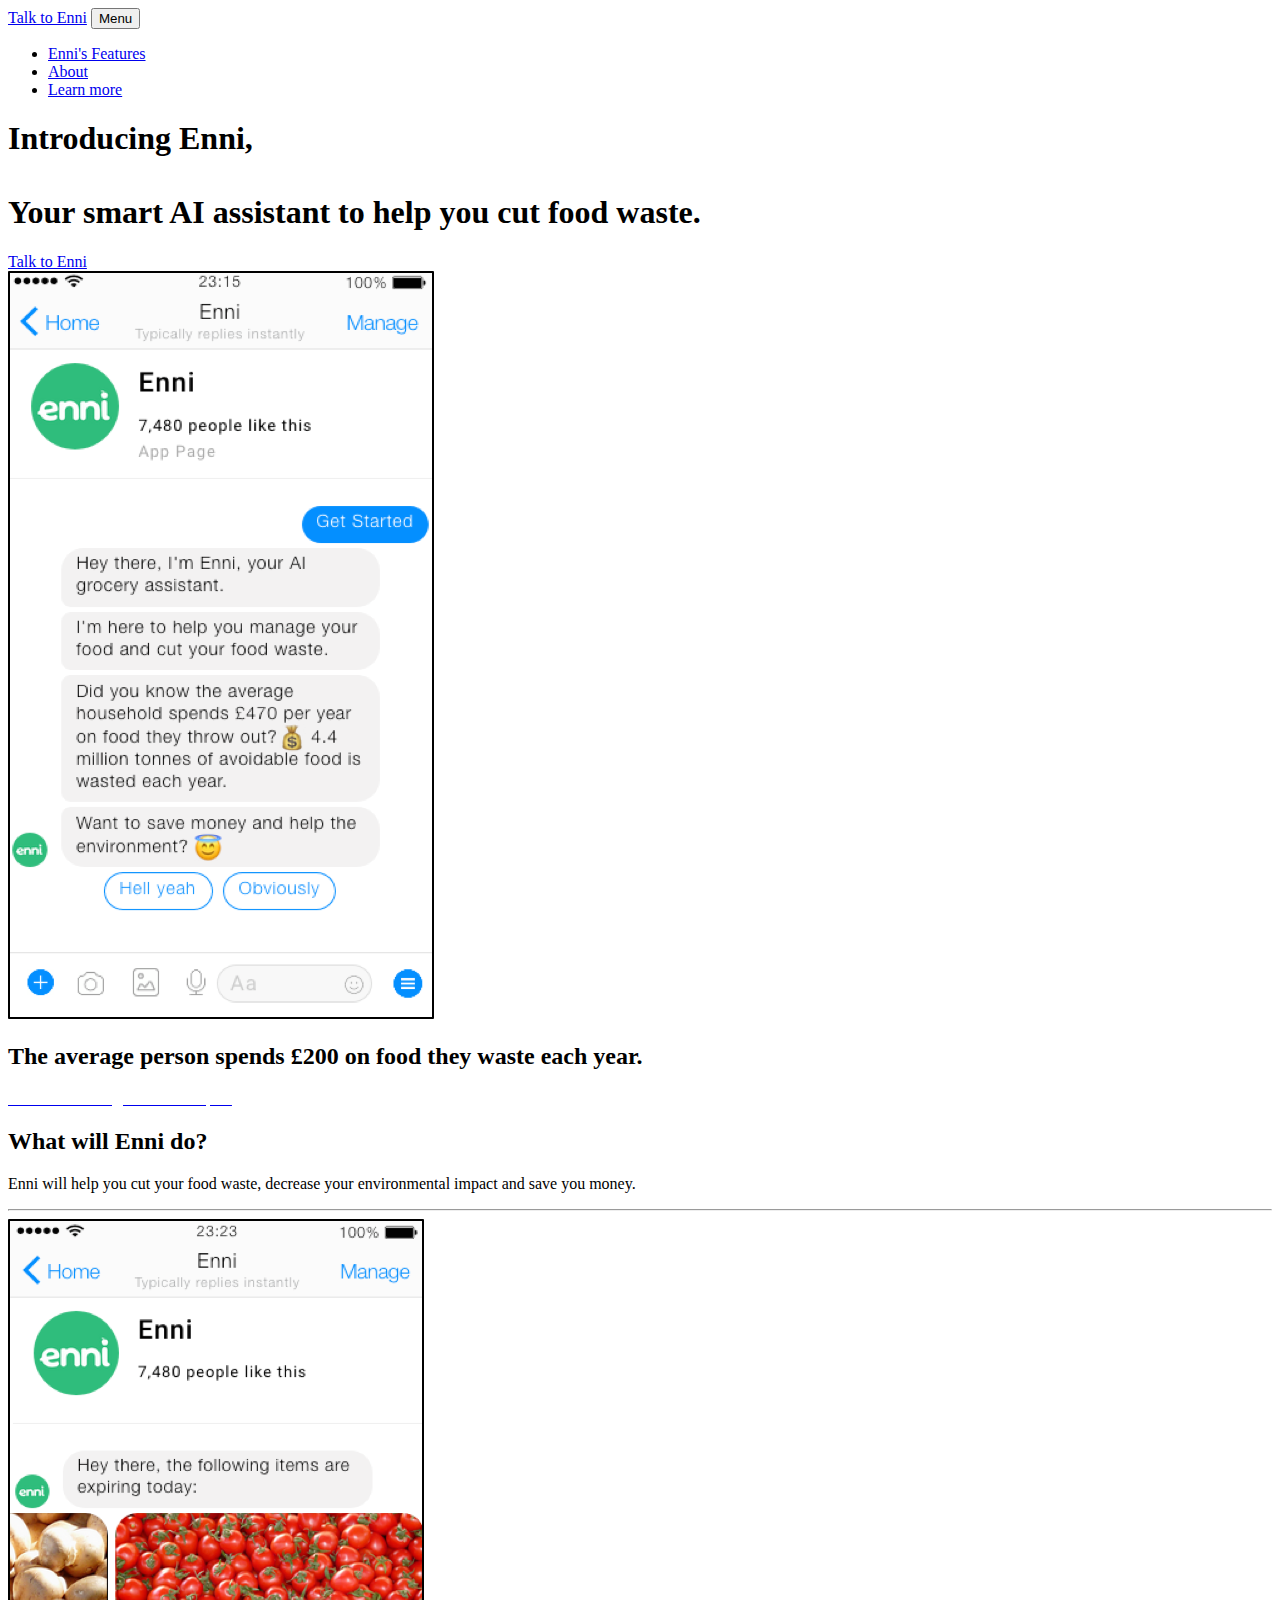
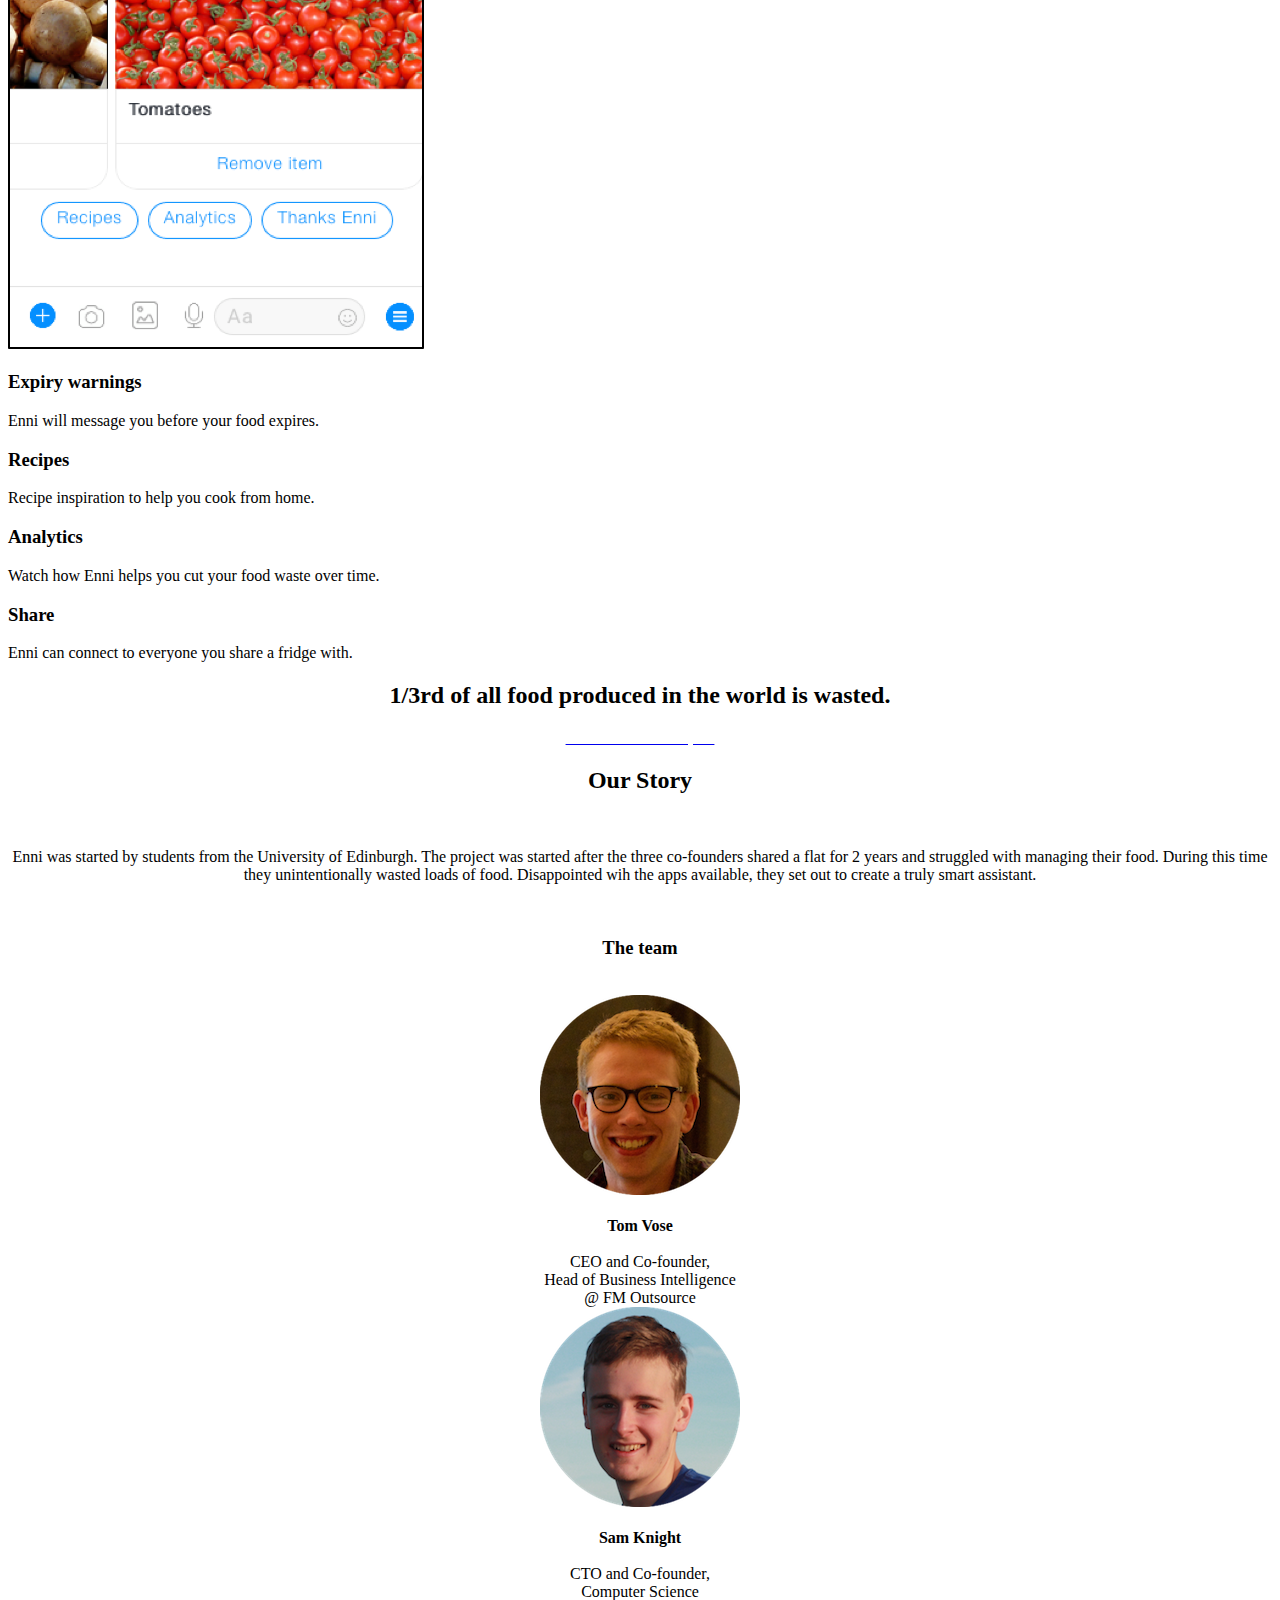
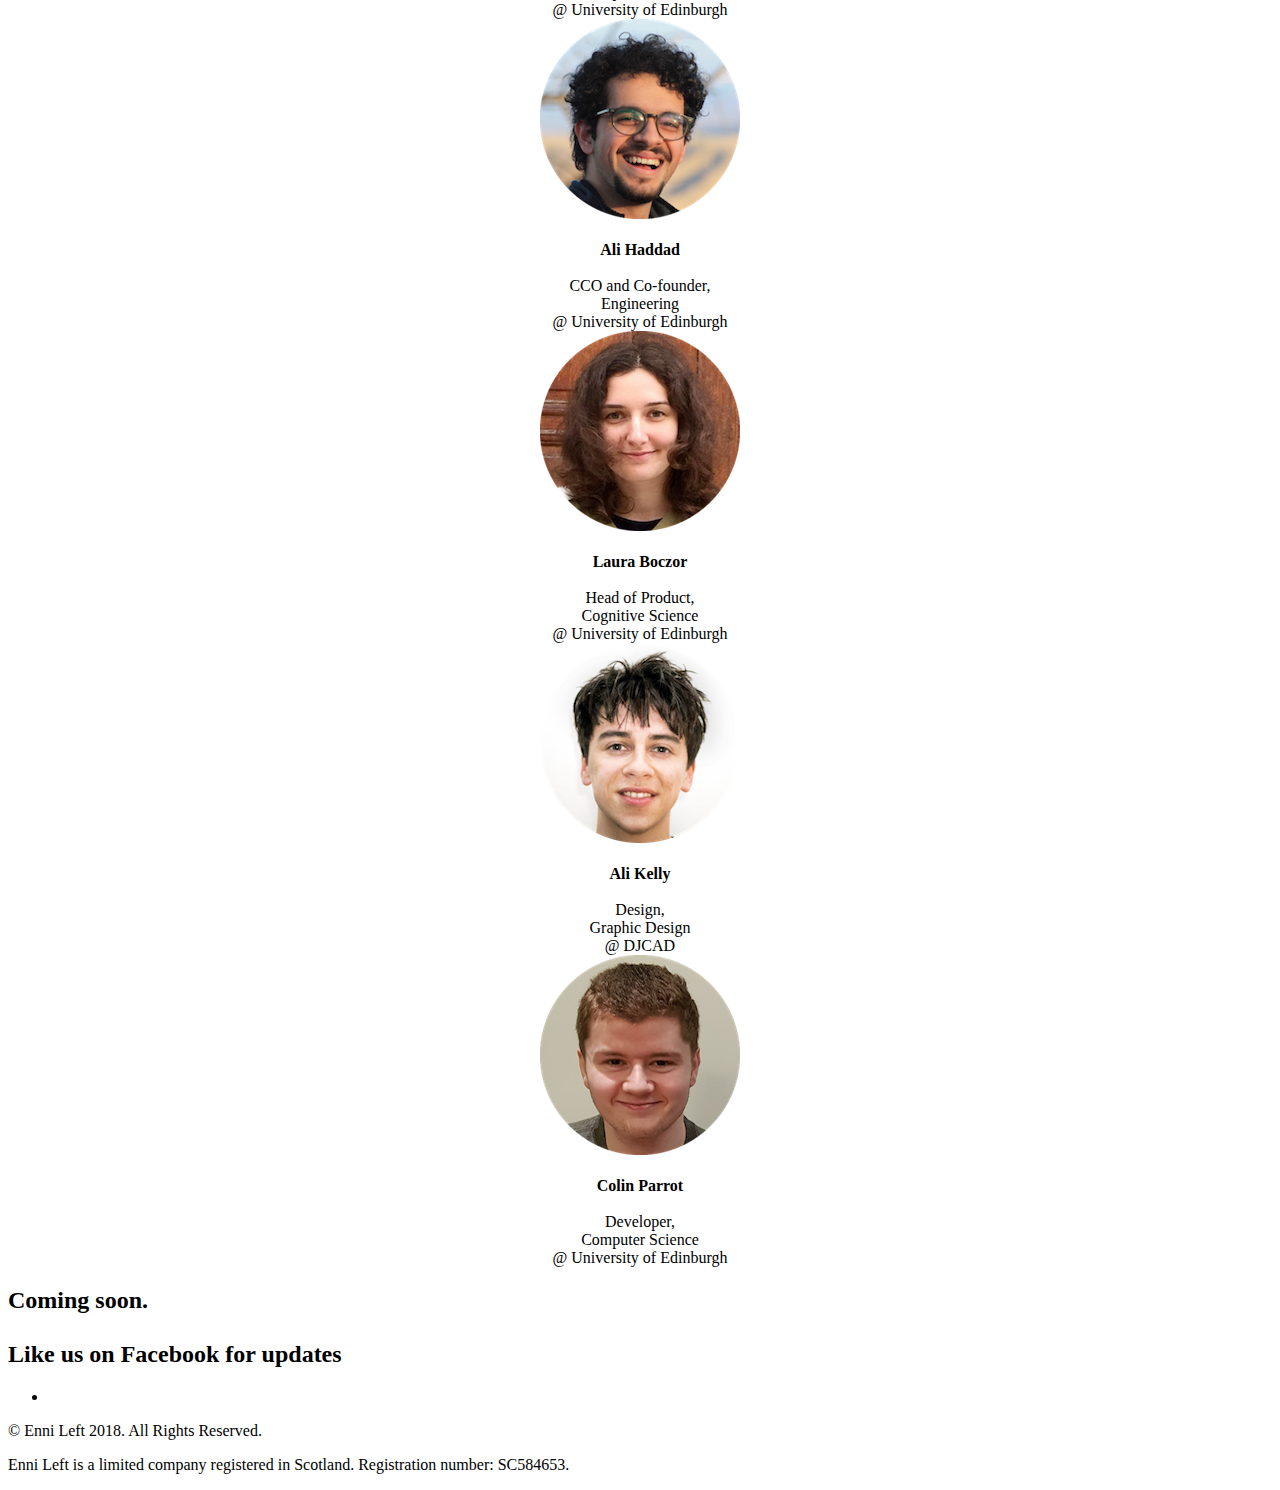
==== index.html @ ddab7c5a "Update index.html" ====
<!DOCTYPE html>
<html lang="en">

  <head>

    <meta charset="utf-8">
    <meta name="viewport" content="width=device-width, initial-scale=1, shrink-to-fit=no">
    <meta name="description" content="">
    <meta name="author" content="">

    <title>Meet Enni</title>

    <!-- Bootstrap core CSS -->
    <link href="bootstrap.min.css" rel="stylesheet">

    <!-- Custom fonts for this template -->
    <link rel="stylesheet" href="font-awesome.min.css">
    <link rel="stylesheet" href="simple-line-icons.css">
    <link href="https://fonts.googleapis.com/css?family=Lato" rel="stylesheet">
    <link href="https://fonts.googleapis.com/css?family=Catamaran:100,200,300,400,500,600,700,800,900" rel="stylesheet">
    <link href="https://fonts.googleapis.com/css?family=Muli" rel="stylesheet">

    <!-- Plugin CSS -->
    <link rel="stylesheet" href="device-mockups.min.css">

    <!-- Custom styles for this template -->
    <link type="text/css" rel="stylesheet" href="styles.css">
  </head>

  <body id="page-top">

    <!-- Navigation -->
    <nav class="navbar navbar-expand-lg navbar-light fixed-top" id="mainNav">
      <div class="container">
        <a class="navbar-brand js-scroll-trigger" href="https://m.me/ennileft" target="_blank">Talk to Enni</a>
        <button class="navbar-toggler navbar-toggler-right" type="button" data-toggle="collapse" data-target="#navbarResponsive" aria-controls="navbarResponsive" aria-expanded="false" aria-label="Toggle navigation">
          Menu
          <i class="fa fa-bars"></i>
        </button>
        <div class="collapse navbar-collapse" id="navbarResponsive">
          <ul class="navbar-nav ml-auto">
                        <li class="nav-item">
              <a class="nav-link js-scroll-trigger" href="#features">Enni's Features</a>
            </li>
            <li class="nav-item">
              <a class="nav-link js-scroll-trigger" href="#about">About</a>
            </li>
              <li class="nav-item">
              <a class="nav-link js-scroll-trigger" href="#contact">Learn more</a>
            </li>
          </ul>
        </div>
      </div>
    </nav>

    <header class="masthead">
      <div class="container h-100">
        <div class="row h-100">
          <div class="col-lg-7 my-auto">
            <div class="header-content mx-auto">
              <h1 class="mb-5">Introducing Enni, <br><br> Your smart AI assistant to help you cut food waste.</h1>
              <a href="https://m.me/ennileft" target="_blank" class="btn btn-outline btn-xl js-scroll-trigger">Talk to Enni</a>
            </div>
          </div>
          <div class="col-lg-5 my-auto">
            <div class="device-container">
              <div class="device-mockup iphone6_plus portrait white">
                <div class="device">
                  <div class="screen">
                    <!-- Demo image for screen mockup, you can put an image here, some HTML, an animation, video, or anything else! -->
                    <img src="demo-screen-1.jpg" class="img-fluid" alt="">
                  </div>
                  <div class="button">
                    <!-- You can hook the "home button" to some JavaScript events or just remove it -->
                  </div>
                </div>
              </div>
            </div>
          </div>
        </div>
      </div>
    </header>

    <section class="download bg-primary text-center" id="download">
      <div class="container">
        <div class="row">
          <div class="col-md-8 mx-auto">
              <h2 class="section-heading">The average person spends £200 on food they waste each year.</h2>
                  
              <a href="https://publications.parliament.uk/pa/cm201617/cmselect/cmenvfru/429/429.pdf" target="_blank"><font color="white">Read more: UK government report</font></a>
            

            <div class="badges">
                  </div>
          </div>
        </div>
      </div>
    </section>

    <section class="features" id="features">
      <div class="container">
        <div class="section-heading text-center">
          <h2>What will Enni do?</h2>
          <p class="text-muted">Enni will help you cut your food waste, decrease your environmental impact and save you money.</p>
          <hr>
        </div>
        <div class="row">
          <div class="col-lg-4 my-auto">
            <div class="device-container">
              <div class="device-mockup iphone6_plus portrait white">
                <div class="device">
                  <div class="screen">
                    <!-- Demo image for screen mockup, you can put an image here, some HTML, an animation, video, or anything else! -->
                    <img src="Features.jpg" class="img-fluid" alt="">
                  </div>
                  <div class="button">
                    <!-- You can hook the "home button" to some JavaScript events or just remove it -->
                  </div>
                </div>
              </div>
            </div>
          </div>
          <div class="col-lg-8 my-auto">
            <div class="container-fluid">
              <div class="row">
                <div class="col-lg-6">
                  <div class="feature-item">
                    <i class="icon-clock text-primary"></i>
                    <h3>Expiry warnings</h3>
                    <p class="text-muted">Enni will message you before your food expires.</p>
                  </div>
                </div>
                <div class="col-lg-6">
                  <div class="feature-item">
                    <i class="icon-book-open text-primary"></i>
                    <h3>Recipes</h3>
                    <p class="text-muted">Recipe inspiration to help you cook from home.</p>
                  </div>
                </div>
              </div>
              <div class="row">
                <div class="col-lg-6">
                  <div class="feature-item">
                    <i class="icon-graph text-primary"></i>
                    <h3>Analytics</h3>
                    <p class="text-muted">Watch how Enni helps you cut your food waste over time.</p>
                  </div>
                </div>
                <div class="col-lg-6">
                  <div class="feature-item">
                    <i class="icon-share text-primary"></i>
                    <h3>Share</h3>
                    <p class="text-muted">Enni can connect to everyone you share a fridge with.</p>
                  </div>
                </div>
              </div>
            </div>
          </div>
        </div>
      </div>
    </section>

    <section class="cta">
      <div class="cta-content">
          
        <div class="container">
            <center>
            <h2>1/3rd of all food produced in the world is wasted.</h2>
            <a href="http://www.fao.org/save-food/resources/keyfindings/en/" target="_blank"><font color="white">Read more: UN Report</font></a>
            </center>
                </div>
          
      </div>
      <div class="overlay"></div>
    </section>
      

<section class="about us" id="about">
    <div class="container">
        <center>
        <h2>Our Story</h2> 
        <br>
        <p>Enni was started by students from the University of Edinburgh. The project was started after the three co-founders shared a flat for 2 years and struggled with managing their food. During this time they unintentionally wasted loads of food. Disappointed wih the apps available, they set out to create a truly smart assistant.</p>
        <br>
        
        <h3>The team</h3>
        <br>
        </center>
        
<div class="Team">
    <div class="Founders">
            <div class="Tom">
                <center>
                    <img src="Tom.jpg" class="img-fluid" alt="Tom Vose">
                    <br><br><strong>Tom Vose</strong><br>
                    <br>CEO and Co-founder,
                    <br>Head of Business Intelligence <br>@ FM Outsource
                </center>
            </div>
           
            <div class="Sam">
                <center>
            <img src="Sam.jpg" class="img-fluid" alt="Sam Knight">
                    <br><br><strong>Sam Knight</strong><br>
                    <br>CTO and Co-founder,
                    <br>Computer Science <br>@ University of Edinburgh
                </center>
            </div>
        
            <div class="Ali">
                <center>
                <img src="Ali.jpg" class="img-fluid" alt="Ali Haddad">
                  <br><br><strong>Ali Haddad</strong><br>
                    <br>CCO and Co-founder,
                    <br>Engineering<br>@ University of Edinburgh
                </center>
            </div>
        </div>
          
            <div class="Devs">
            <div class="Laura">
                <center>
            <img src="Carla.jpg" class="img-fluid" alt="Laura Boczor">
                  <br><br><strong>Laura Boczor</strong><br>
                    <br>Head of Product,
                    <br>Cognitive Science <br>@ University of Edinburgh
                </center>
            </div>
           
        <div class="AliK">
                <center>
            <img src="AliL.jpg" class="img-fluid" alt="Ali Kelly">
         <br><br><strong>Ali Kelly</strong><br>
                    <br>Design,
                    <br>Graphic Design<br>@ DJCAD
                </center>
        </div>
        
        <div class="Colin">
                <center>
            <img src="Colin.jpg" class="img-fluid" alt="Colin Parrot">
                  <br><br><strong>Colin Parrot</strong><br>
                    <br>Developer,
                    <br>Computer Science <br>@ University of Edinburgh
                </center>
        </div>  
      </div>
  </div>
    </div>
      </section>
            
         
      

    <section class="contact bg-primary" id="contact">
      <div class="container">
        <h2>Coming soon. <br><br>Like us on Facebook for updates<br></h2>
        <ul class="list-inline list-social">
          <li class="list-inline-item social-facebook">
            <a href="https://www.facebook.com/EnniLeft/" target="_blank">
              <i class="fa fa-facebook"></i>
            </a>
          </li>
        </ul>
      </div>
    </section>

    <footer>
      <div class="container">
        <p>&copy; Enni Left 2018. All Rights Reserved.</p>
          <p>Enni Left is a limited company registered in Scotland. Registration number: SC584653.</p>
          </li>
        </ul>
      </div>
    </footer>

    <!-- Bootstrap core JavaScript -->
    <script src="jquery.min.js"></script>
    <script src="bootstrap.bundle.min.js"></script>

    <!-- Plugin JavaScript -->
    <script src="jquery.easing.min.js"></script>

    <!-- Custom scripts for this template -->
    <script src="new-age.min.js"></script>

  </body>

</html>
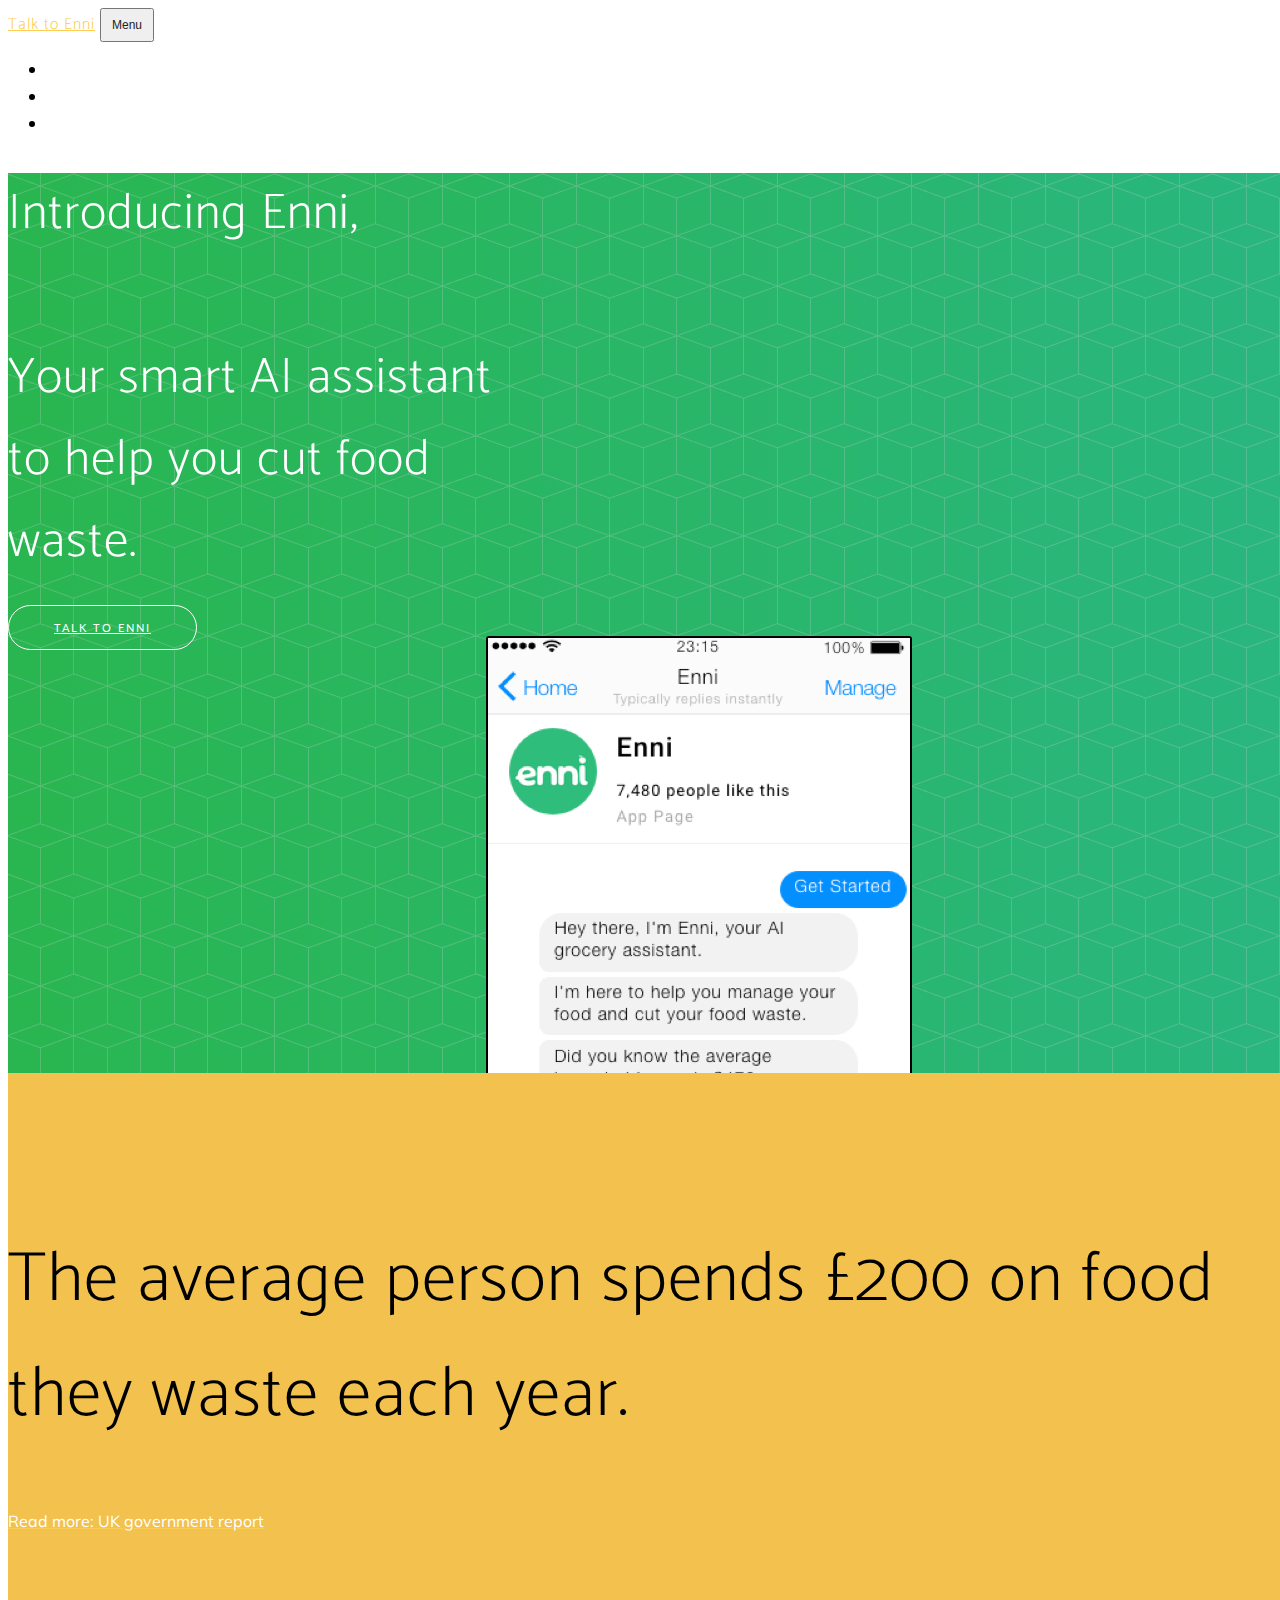
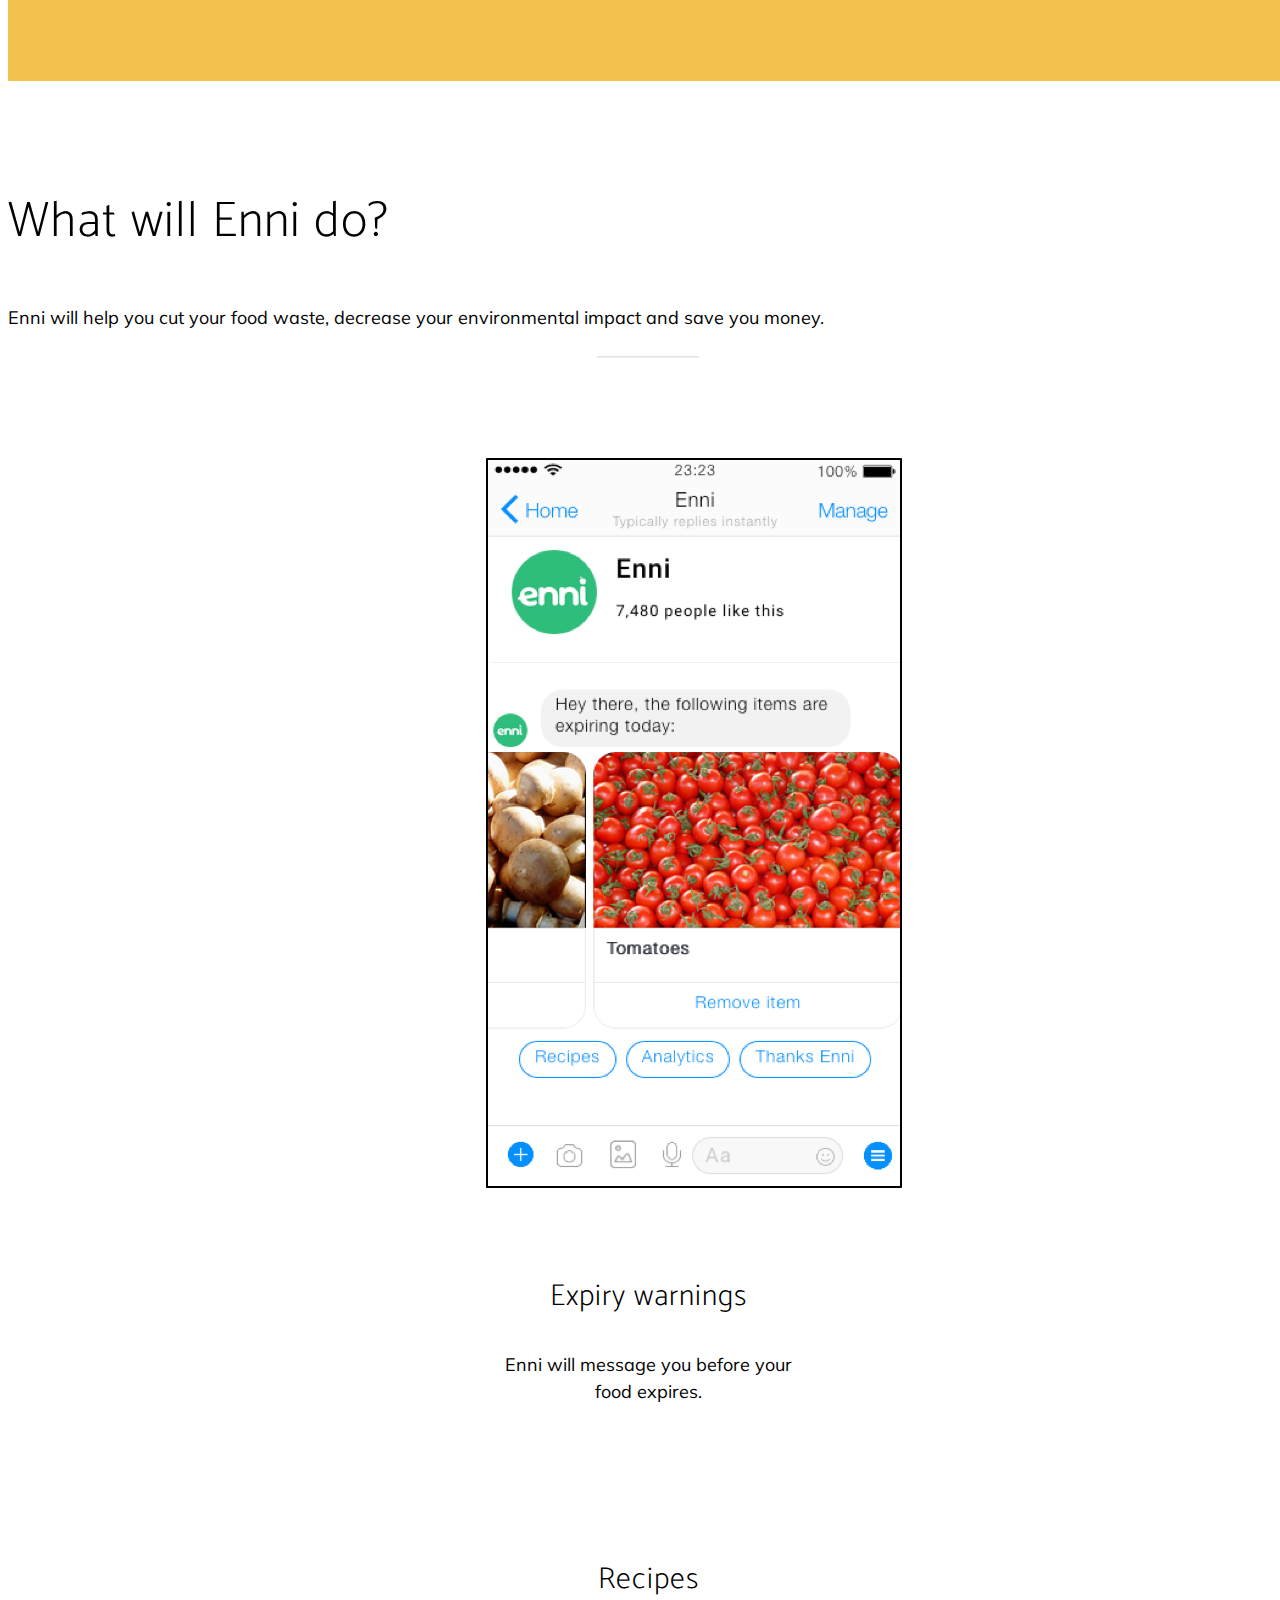
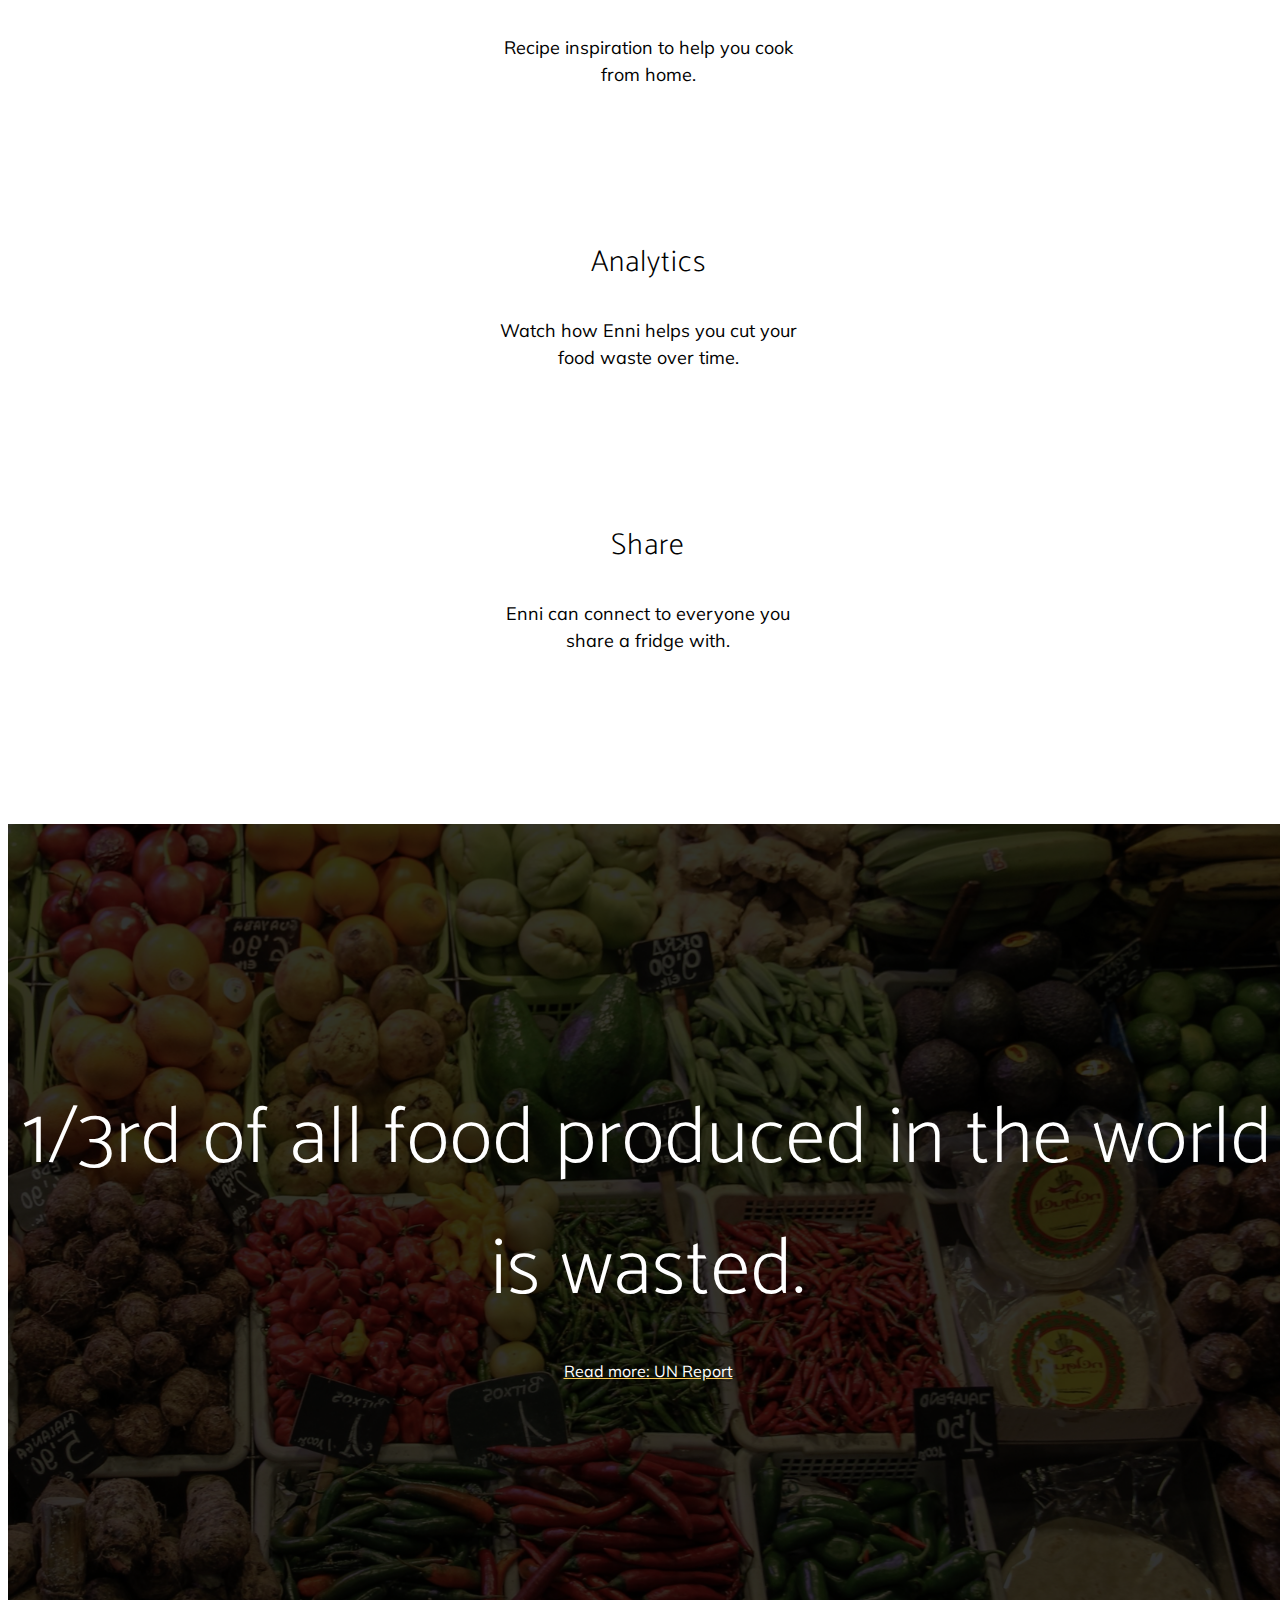
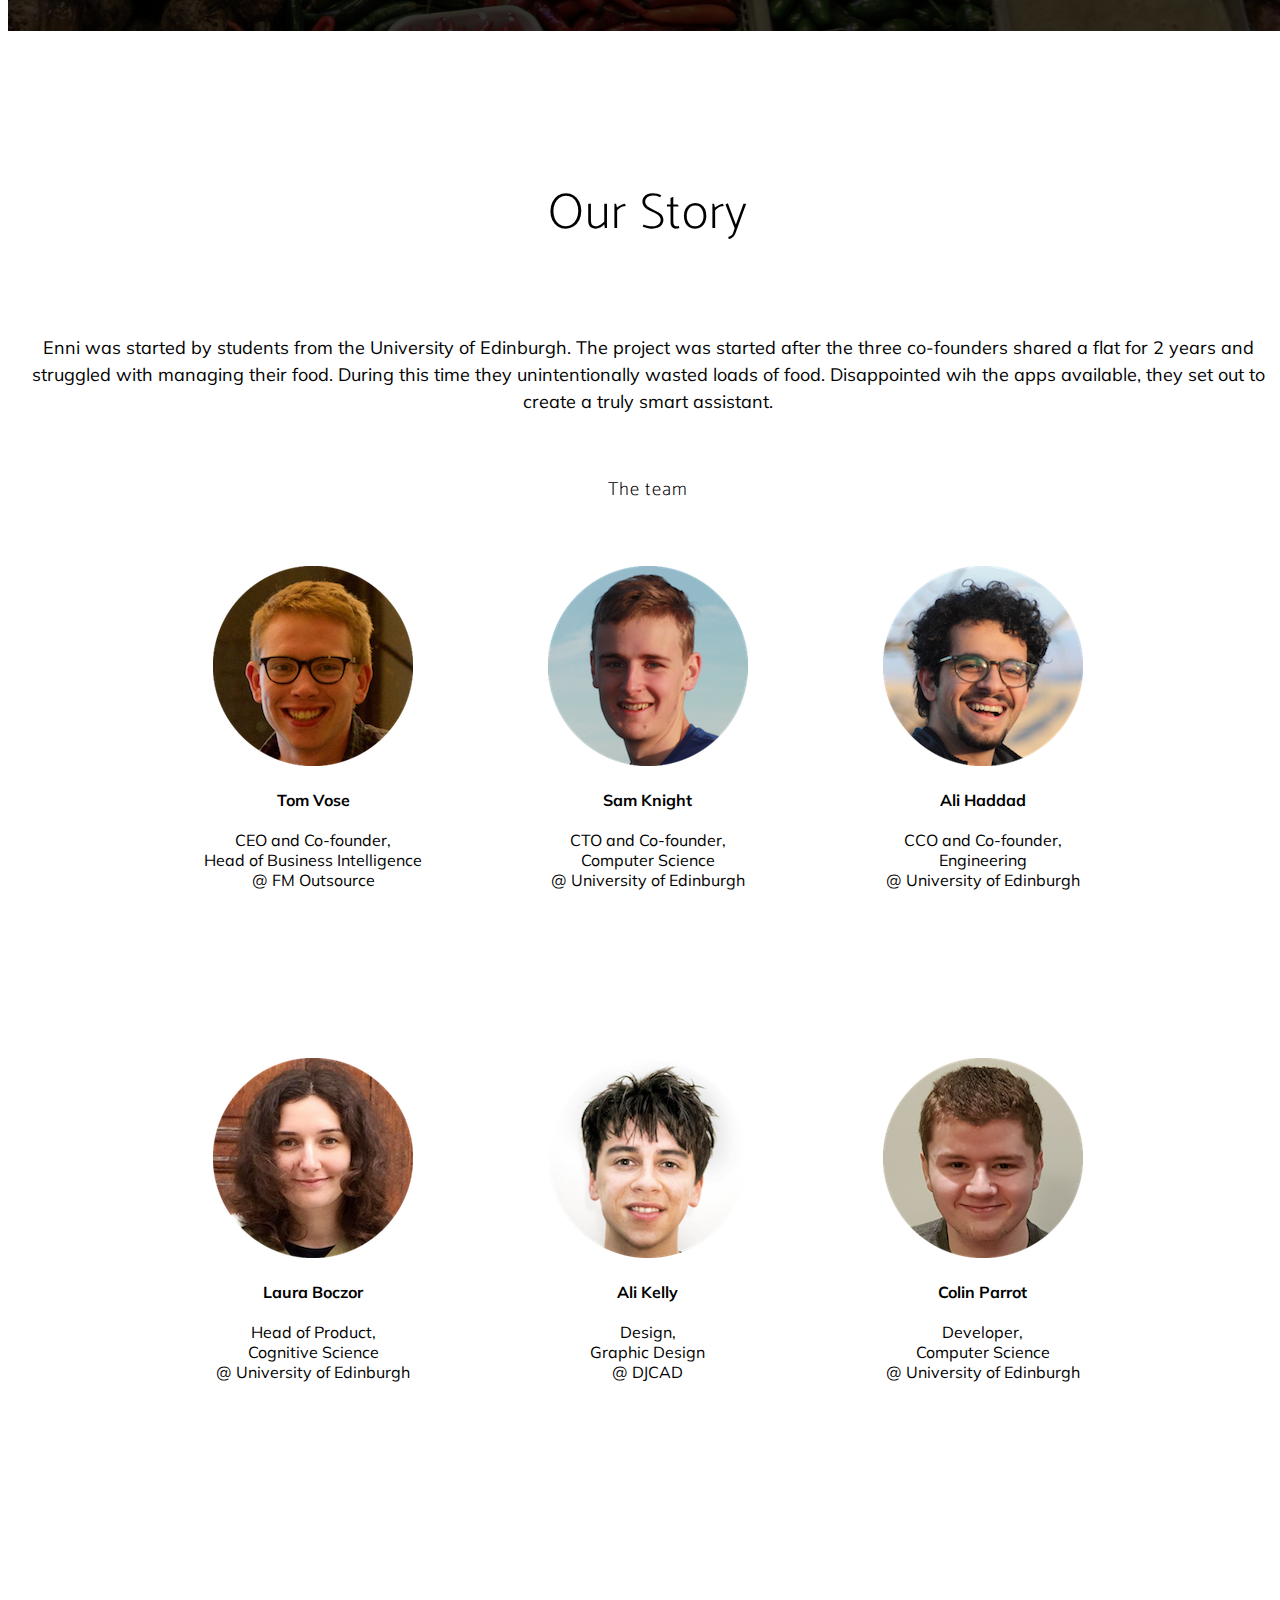
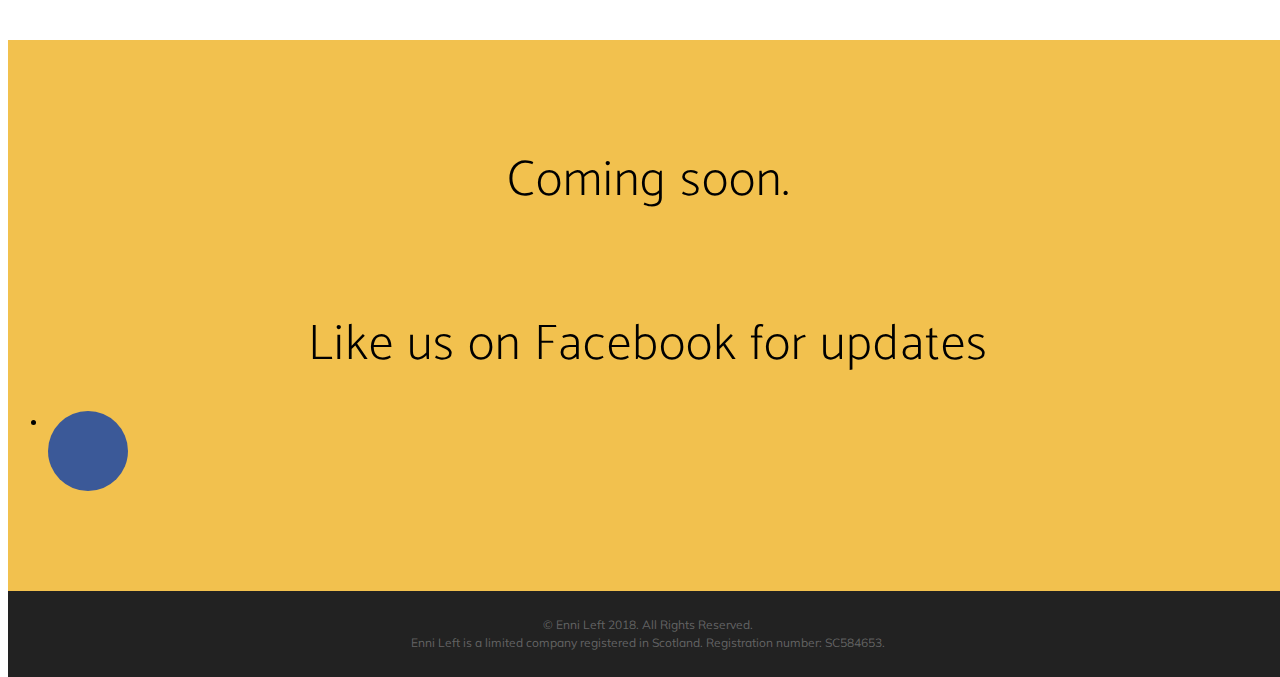
==== commit 26cb0d73: "Update index.html" ====
--- a/index.html
+++ b/index.html
@@ -5,8 +5,9 @@
 
     <meta charset="utf-8">
     <meta name="viewport" content="width=device-width, initial-scale=1, shrink-to-fit=no">
-    <meta name="description" content="">
-    <meta name="author" content="">
+    <meta name="google-site-verification" content="3qiY7QwRsM1tjaogY6PgLR2wzYtC_Jo2FqkyH0Ns8eg" />
+    <meta name="description" content="Enni is your AI assistant to help you sustainably manage your food. Cut food waste, save money and help the environment." />
+    <meta name="keywords" content="Food waste,grocery assistant,AI,environment,sustainable,sustainability,health,chatbot,personalized,assistant,groceries,organic,smart,intelligent,artifical intelligence,save the environment,waste,food,foodie,Enni,Enni Left,Meet Enni,Any Left?,any,Food expiry,Expiration warnings,Meet Enni,Talk to Enni,Facebook chatbot,Enni AI,Bot,AI Assistant,Save money,carbon footprint,climate change"/>       
 
     <title>Meet Enni</title>
 
@@ -14,8 +15,8 @@
     <link href="bootstrap.min.css" rel="stylesheet">
 
     <!-- Custom fonts for this template -->
-    <link rel="stylesheet" href="font-awesome.min.css">
-    <link rel="stylesheet" href="simple-line-icons.css">
+    <link rel="stylesheet" href="font-awesome.min.css" type="text/css">
+    <link rel="stylesheet" href="simple-line-icons.css" type="text/css">
     <link href="https://fonts.googleapis.com/css?family=Lato" rel="stylesheet">
     <link href="https://fonts.googleapis.com/css?family=Catamaran:100,200,300,400,500,600,700,800,900" rel="stylesheet">
     <link href="https://fonts.googleapis.com/css?family=Muli" rel="stylesheet">
@@ -35,7 +36,7 @@
         <a class="navbar-brand js-scroll-trigger" href="https://m.me/ennileft" target="_blank">Talk to Enni</a>
         <button class="navbar-toggler navbar-toggler-right" type="button" data-toggle="collapse" data-target="#navbarResponsive" aria-controls="navbarResponsive" aria-expanded="false" aria-label="Toggle navigation">
           Menu
-          <i class="fa fa-bars"></i>
+          <i class="icon-menu"></i>
         </button>
         <div class="collapse navbar-collapse" id="navbarResponsive">
           <ul class="navbar-nav ml-auto">
@@ -194,7 +195,7 @@
                     <img src="Tom.jpg" class="img-fluid" alt="Tom Vose">
                     <br><br><strong>Tom Vose</strong><br>
                     <br>CEO and Co-founder,
-                    <br>Head of Business Intelligence <br>@ FM Outsource
+                    <br>Head of Business Intelligence <br>@ FM Outsource<br><br>
                 </center>
             </div>
            
@@ -203,7 +204,7 @@
             <img src="Sam.jpg" class="img-fluid" alt="Sam Knight">
                     <br><br><strong>Sam Knight</strong><br>
                     <br>CTO and Co-founder,
-                    <br>Computer Science <br>@ University of Edinburgh
+                    <br>Computer Science <br>@ University of Edinburgh<br><br>
                 </center>
             </div>
         
@@ -223,7 +224,7 @@
             <img src="Carla.jpg" class="img-fluid" alt="Laura Boczor">
                   <br><br><strong>Laura Boczor</strong><br>
                     <br>Head of Product,
-                    <br>Cognitive Science <br>@ University of Edinburgh
+                    <br>Cognitive Science <br>@ University of Edinburgh<br><br>
                 </center>
             </div>
            
@@ -232,7 +233,7 @@
             <img src="AliL.jpg" class="img-fluid" alt="Ali Kelly">
          <br><br><strong>Ali Kelly</strong><br>
                     <br>Design,
-                    <br>Graphic Design<br>@ DJCAD
+                    <br>Graphic Design<br>@ DJCAD<br><br>
                 </center>
         </div>
         
@@ -241,7 +242,7 @@
             <img src="Colin.jpg" class="img-fluid" alt="Colin Parrot">
                   <br><br><strong>Colin Parrot</strong><br>
                     <br>Developer,
-                    <br>Computer Science <br>@ University of Edinburgh
+                    <br>Computer Science <br>@ University of Edinburgh<br><br>
                 </center>
         </div>  
       </div>
@@ -258,7 +259,7 @@
         <ul class="list-inline list-social">
           <li class="list-inline-item social-facebook">
             <a href="https://www.facebook.com/EnniLeft/" target="_blank">
-              <i class="fa fa-facebook"></i>
+              <i class="icon-social-facebook"></i>
             </a>
           </li>
         </ul>
--- a/styles.css
+++ b/styles.css
@@ -0,0 +1,473 @@
+html,
+body {
+  width: 100%;
+  height: 100%;
+}
+
+body {
+  font-family: 'Muli', 'Helvetica', 'Arial', 'sans-serif';
+}
+
+a {
+  color: #fdcc52;
+  -webkit-transition: all .35s;
+  -moz-transition: all .35s;
+  transition: all .35s;
+}
+
+a:hover, a:focus {
+  color: #fcbd20;
+}
+
+hr {
+  max-width: 100px;
+  margin: 25px auto 0;
+  border-width: 1px;
+  border-color: rgba(34, 34, 34, 0.1);
+}
+
+hr.light {
+  border-color: white;
+}
+
+h1,
+h2,
+h3,
+h4,
+h5,
+h6 {
+  font-family: 'Catamaran', 'Helvetica', 'Arial', 'sans-serif';
+  font-weight: 200;
+  letter-spacing: 1px;
+}
+
+p {
+  font-size: 18px;
+  line-height: 1.5;
+  margin-bottom: 20px;
+}
+
+section {
+  padding: 100px 0;
+}
+
+section h2 {
+  font-size: 50px;
+}
+
+#mainNav {
+  border-color: rgba(34, 34, 34, 0.05);
+  background-color: white;
+  -webkit-transition: all .35s;
+  -moz-transition: all .35s;
+  transition: all .35s;
+  font-family: 'Catamaran', 'Helvetica', 'Arial', 'sans-serif';
+  font-weight: 200;
+  letter-spacing: 1px;
+}
+
+#mainNav .navbar-brand {
+  color: #fdcc52;
+  font-family: 'Catamaran', 'Helvetica', 'Arial', 'sans-serif';
+  font-weight: 200;
+  letter-spacing: 1px;
+}
+
+#mainNav .navbar-brand:hover, #mainNav .navbar-brand:focus {
+  color: #fdcc52;
+}
+
+#mainNav .navbar-toggler {
+  font-size: 12px;
+  padding: 8px 10px;
+  color: #222222;
+}
+
+#mainNav .navbar-nav > li > a {
+  font-size: 11px;
+  font-family: 'Lato', 'Helvetica', 'Arial', 'sans-serif';
+  letter-spacing: 2px;
+  text-transform: uppercase;
+}
+
+#mainNav .navbar-nav > li > a.active {
+  color: #fdcc52 !important;
+  background-color: transparent;
+}
+
+#mainNav .navbar-nav > li > a.active:hover {
+  background-color: transparent;
+}
+
+#mainNav .navbar-nav > li > a,
+#mainNav .navbar-nav > li > a:focus {
+  color: #222222;
+}
+
+#mainNav .navbar-nav > li > a:hover,
+#mainNav .navbar-nav > li > a:focus:hover {
+  color: #fdcc52;
+}
+
+@media (min-width: 992px) {
+  #mainNav {
+    border-color: transparent;
+    background-color: transparent;
+  }
+  #mainNav .navbar-brand {
+    color: fade(white, 70%);
+  }
+  #mainNav .navbar-brand:hover, #mainNav .navbar-brand:focus {
+    color: white;
+  }
+  #mainNav .navbar-nav > li > a,
+  #mainNav .navbar-nav > li > a:focus {
+    color: rgba(255, 255, 255, 0.7);
+  }
+  #mainNav .navbar-nav > li > a:hover,
+  #mainNav .navbar-nav > li > a:focus:hover {
+    color: white;
+  }
+  #mainNav.navbar-shrink {
+    border-color: rgba(34, 34, 34, 0.1);
+    background-color: white;
+  }
+  #mainNav.navbar-shrink .navbar-brand {
+    color: #222222;
+  }
+  #mainNav.navbar-shrink .navbar-brand:hover, #mainNav.navbar-shrink .navbar-brand:focus {
+    color: #fdcc52;
+  }
+  #mainNav.navbar-shrink .navbar-nav > li > a,
+  #mainNav.navbar-shrink .navbar-nav > li > a:focus {
+    color: #222222;
+  }
+  #mainNav.navbar-shrink .navbar-nav > li > a:hover,
+  #mainNav.navbar-shrink .navbar-nav > li > a:focus:hover {
+    color: #fdcc52;
+  }
+}
+
+header.masthead {
+  position: relative;
+  width: 100%;
+  padding-top: 150px;
+  padding-bottom: 100px;
+  color: white;
+  background: url("bg-pattern.png"), #fdcc52 ;
+  background: url("bg-pattern.png"), -webkit-linear-gradient(to left, #29B680, #29B650);
+  background: url("bg-pattern.png"), linear-gradient(to left, #29B680, #29B650);
+}
+
+header.masthead .header-content {
+  max-width: 500px;
+  margin-bottom: 100px;
+  text-align: center;
+}
+
+header.masthead .header-content h1 {
+  font-size: 30px;
+}
+
+header.masthead .device-container {
+  max-width: 325px;
+  margin-right: auto;
+  margin-left: auto;
+}
+
+header.masthead .device-container .screen img {
+  border-radius: 3px;
+}
+
+@media (min-width: 992px) {
+  header.masthead {
+    height: 100vh;
+    min-height: 775px;
+    padding-top: 0;
+    padding-bottom: 0;
+  }
+  header.masthead .header-content {
+    margin-bottom: 0;
+    text-align: left;
+  }
+  header.masthead .header-content h1 {
+    font-size: 50px;
+  }
+  header.masthead .device-container {
+    max-width: 325px;
+  }
+}
+
+section.download {
+  position: relative;
+  padding: 150px 0;
+}
+
+section.download h2 {
+  font-size: 50px;
+  margin-top: 0;
+}
+
+section.download .badges .badge-link {
+  display: block;
+  margin-bottom: 25px;
+}
+
+section.download .badges .badge-link:last-child {
+  margin-bottom: 0;
+}
+
+section.download .badges .badge-link img {
+  height: 60px;
+}
+
+@media (min-width: 768px) {
+  section.download .badges .badge-link {
+    display: inline-block;
+    margin-bottom: 0;
+  }
+}
+
+@media (min-width: 768px) {
+  section.download h2 {
+    font-size: 70px;
+  }
+}
+
+section.features .section-heading {
+  margin-bottom: 100px;
+}
+
+section.features .section-heading h2 {
+  margin-top: 0;
+}
+
+section.features .section-heading p {
+  margin-bottom: 0;
+}
+
+section.features .device-container,
+section.features .feature-item {
+  max-width: 325px;
+  margin: 0 auto;
+}
+
+section.features .device-container {
+  margin-bottom: 100px;
+}
+
+@media (min-width: 992px) {
+  section.features .device-container {
+    margin-bottom: 0;
+  }
+}
+
+section.features .feature-item {
+  padding-top: 50px;
+  padding-bottom: 50px;
+  text-align: center;
+}
+
+section.features .feature-item h3 {
+  font-size: 30px;
+}
+
+section.features .feature-item i {
+  font-size: 80px;
+  display: block;
+  margin-bottom: 15px;
+  background: -webkit-linear-gradient(to left, #29B680, #29B650);
+  background: linear-gradient(to left, #29B680, #29B650);
+  -webkit-background-clip: text;
+  -webkit-text-fill-color: transparent;
+}
+
+section.cta {
+  position: relative;
+  padding: 250px 0;
+  background-image: url("bg-cta.jpg");
+  background-position: center;
+  -webkit-background-size: cover;
+  -moz-background-size: cover;
+  -o-background-size: cover;
+  background-size: cover;
+}
+
+section.cta .cta-content {
+  position: relative;
+  z-index: 1;
+}
+
+section.cta .cta-content h2 {
+  font-size: 50px;
+  margin-top: 0;
+  margin-bottom: 25px;
+  color: white;
+}
+
+@media (min-width: 768px) {
+  section.cta .cta-content h2 {
+    font-size: 80px;
+  }
+}
+
+section.cta .overlay {
+  position: absolute;
+  top: 0;
+  left: 0;
+  width: 100%;
+  height: 100%;
+  background-color: rgba(0, 0, 0, 0.5);
+}
+
+section.contact {
+  text-align: center;
+  width:100%; 
+}
+
+section.contact h2 {
+  margin-top: 0;
+  margin-bottom: 25px;
+}
+
+section.contact h2 i {
+  color: #dd4b39;
+}
+
+section.contact ul.list-social {
+  margin-bottom: 0;
+}
+
+section.contact ul.list-social li a {
+  font-size: 40px;
+  line-height: 80px;
+  display: block;
+  width: 80px;
+  height: 80px;
+  color: white;
+  border-radius: 100%;
+}
+
+section.contact ul.list-social li.social-twitter a {
+  background-color: #1da1f2;
+}
+
+section.contact ul.list-social li.social-twitter a:hover {
+  background-color: #0d95e8;
+}
+
+section.contact ul.list-social li.social-facebook a {
+  background-color: #3b5998;
+}
+
+section.contact ul.list-social li.social-facebook a:hover {
+  background-color: #344e86;
+}
+
+section.contact ul.list-social li.social-google-plus a {
+  background-color: #dd4b39;
+}
+
+section.contact ul.list-social li.social-google-plus a:hover {
+  background-color: #d73925;
+}
+
+footer {
+  padding: 25px 0;
+  text-align: center;
+  color: rgba(255, 255, 255, 0.3);
+  background-color: #222222;
+}
+
+footer p {
+  font-size: 12px;
+  margin: 0;
+}
+
+footer ul {
+  margin-bottom: 0;
+}
+
+footer ul li a {
+  font-size: 12px;
+  color: rgba(255, 255, 255, 0.3);
+}
+
+footer ul li a:hover, footer ul li a:focus, footer ul li a:active, footer ul li a.active {
+  text-decoration: none;
+}
+
+.bg-primary {
+  background: #fdcc52;
+  background: -webkit-linear-gradient(#f2c14e, #f2c14e);
+  background: linear-gradient(#f2c14e, #f2c14e);
+}
+
+.text-primary {
+  color: #29B670;
+}
+
+.no-gutter > [class*='col-'] {
+  padding-right: 0;
+  padding-left: 0;
+}
+
+.btn-outline {
+  color: white;
+  border: 1px solid;
+  border-color: white;
+}
+
+.btn-outline:hover, .btn-outline:focus, .btn-outline:active, .btn-outline.active {
+  color: white;
+  border-color: #29B670;
+  background-color: #29B670;
+}
+
+.btn {
+  border-radius: 300px;
+  font-family: 'Lato', 'Helvetica', 'Arial', 'sans-serif';
+  letter-spacing: 2px;
+  text-transform: uppercase;
+}
+
+.btn-xl {
+  font-size: 11px;
+  padding: 15px 45px;
+}
+
+.Founders{
+	display:grid;
+	grid-template-columns: 1fr 1fr 1fr;
+	grid-column-start:1;
+	padding: 10px;
+	margin-top: 1%;
+	margin-left:10%;
+	margin-right:10%;
+	margin-bottom:10%;
+
+}
+
+
+.Devs{
+	display:grid;
+	grid-template-columns: 1fr 1fr 1fr;
+	grid-column-start:1;
+	padding: 10px;
+	margin-top:5%;
+	margin-left:10%;
+	margin-right:10%;
+	margin-bottom:10%;
+}
+
+@media (max-width: 800px) {
+    
+    .Founders{
+	display:grid;
+        grid-template-columns:1fr;
+    }
+    
+    .Devs {
+	display:grid;
+	grid-template-columns:1fr;
+}
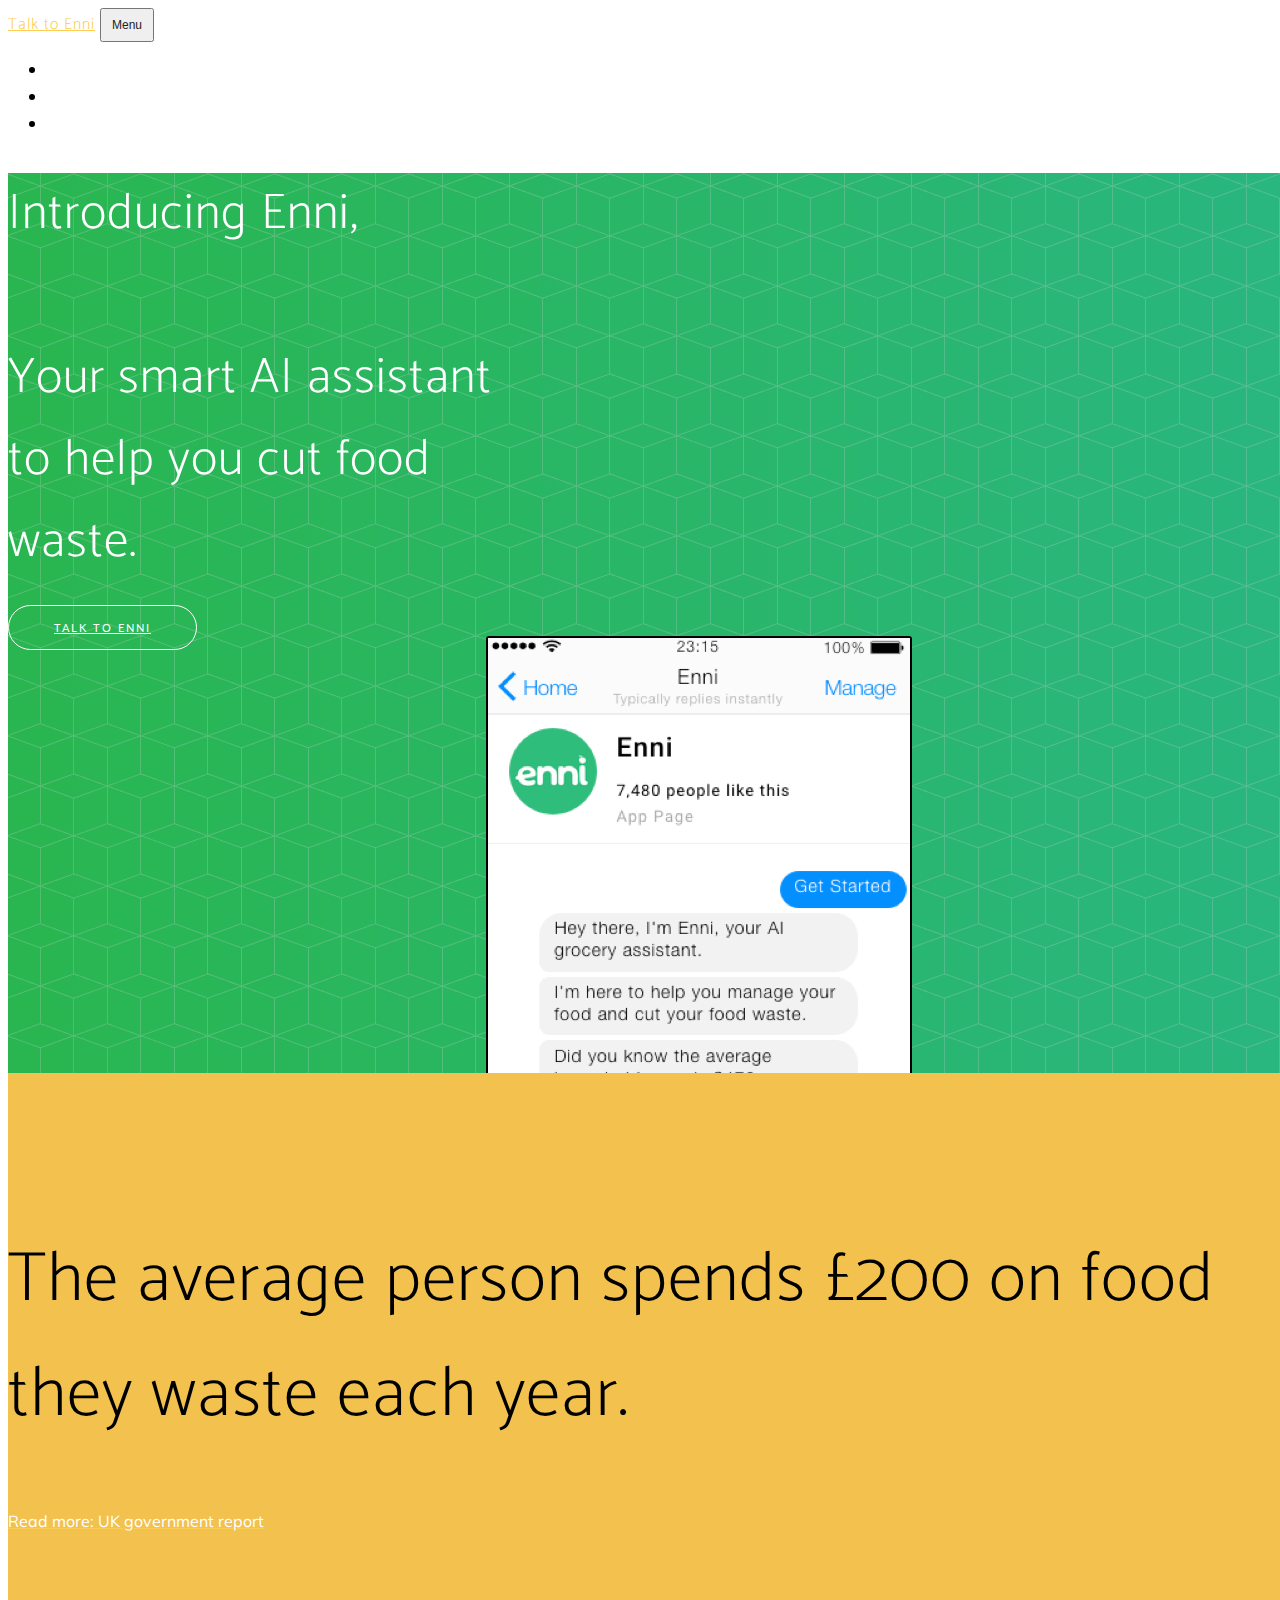
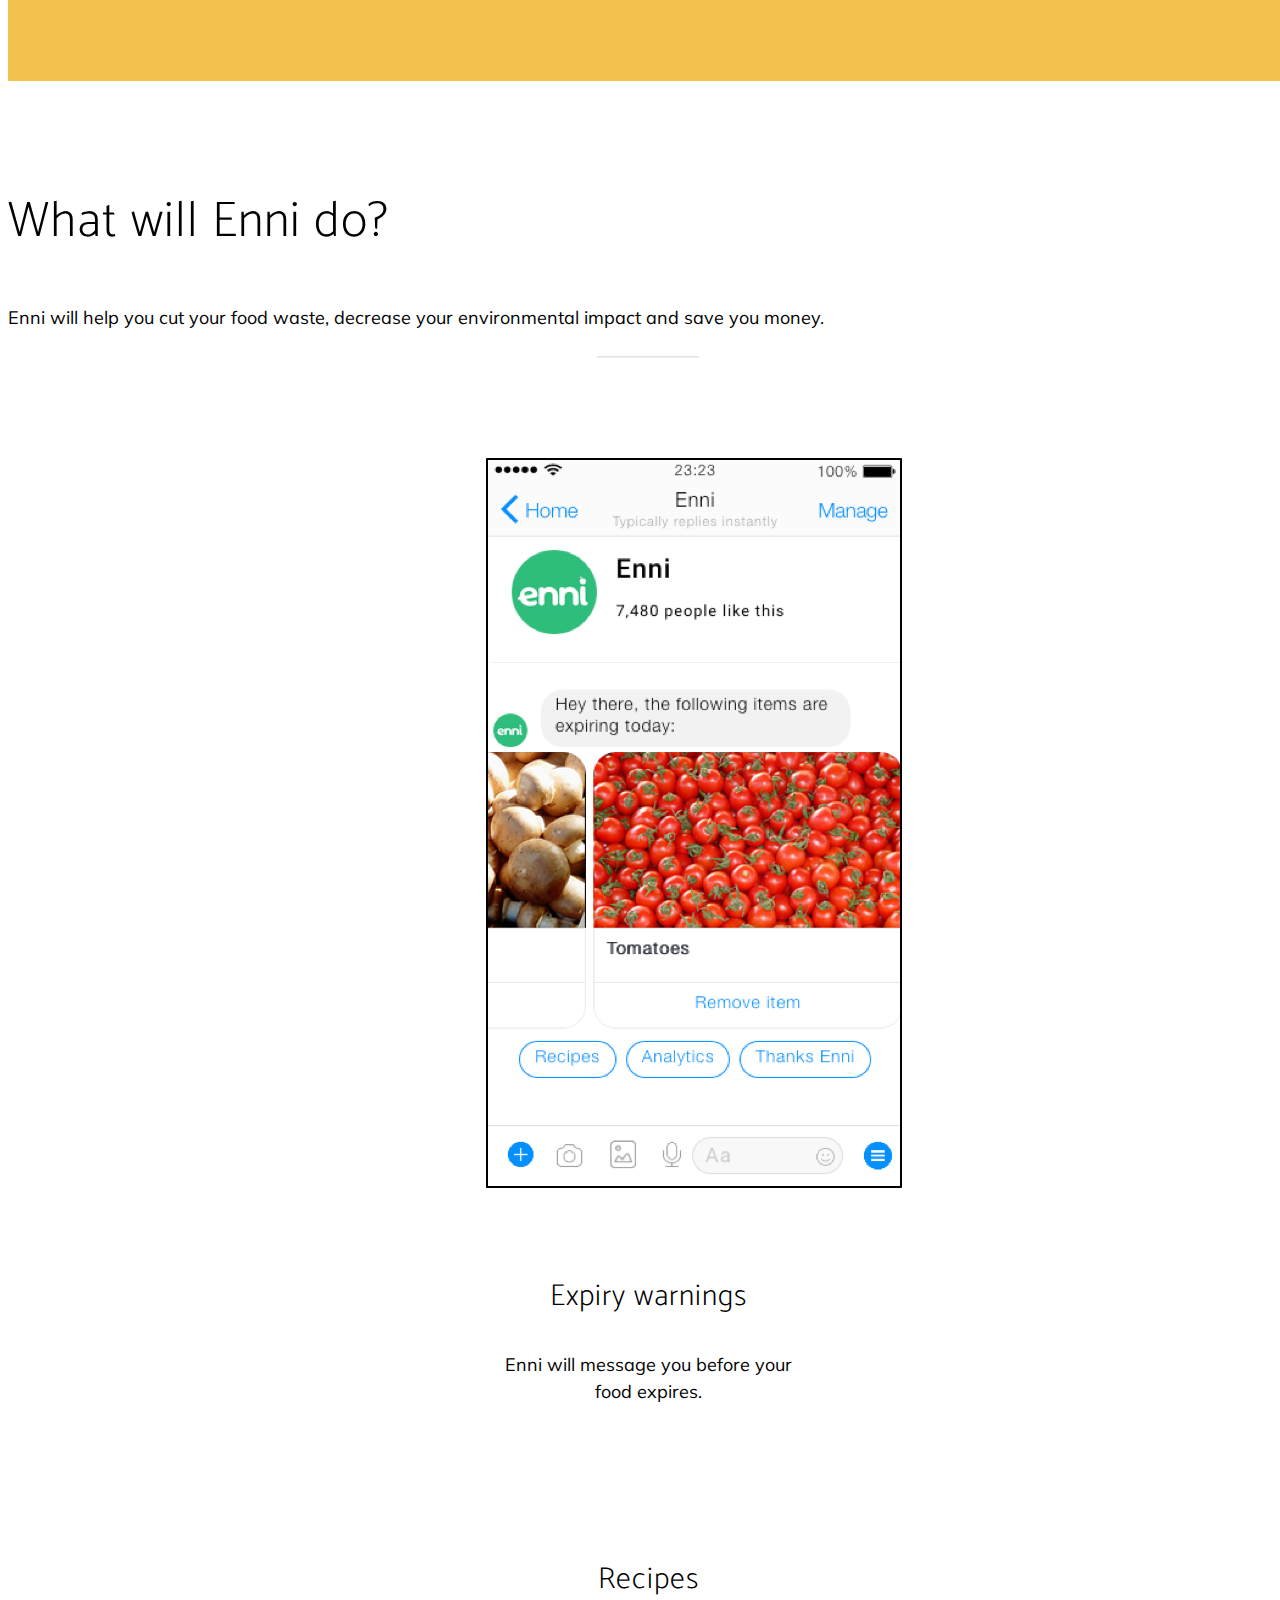
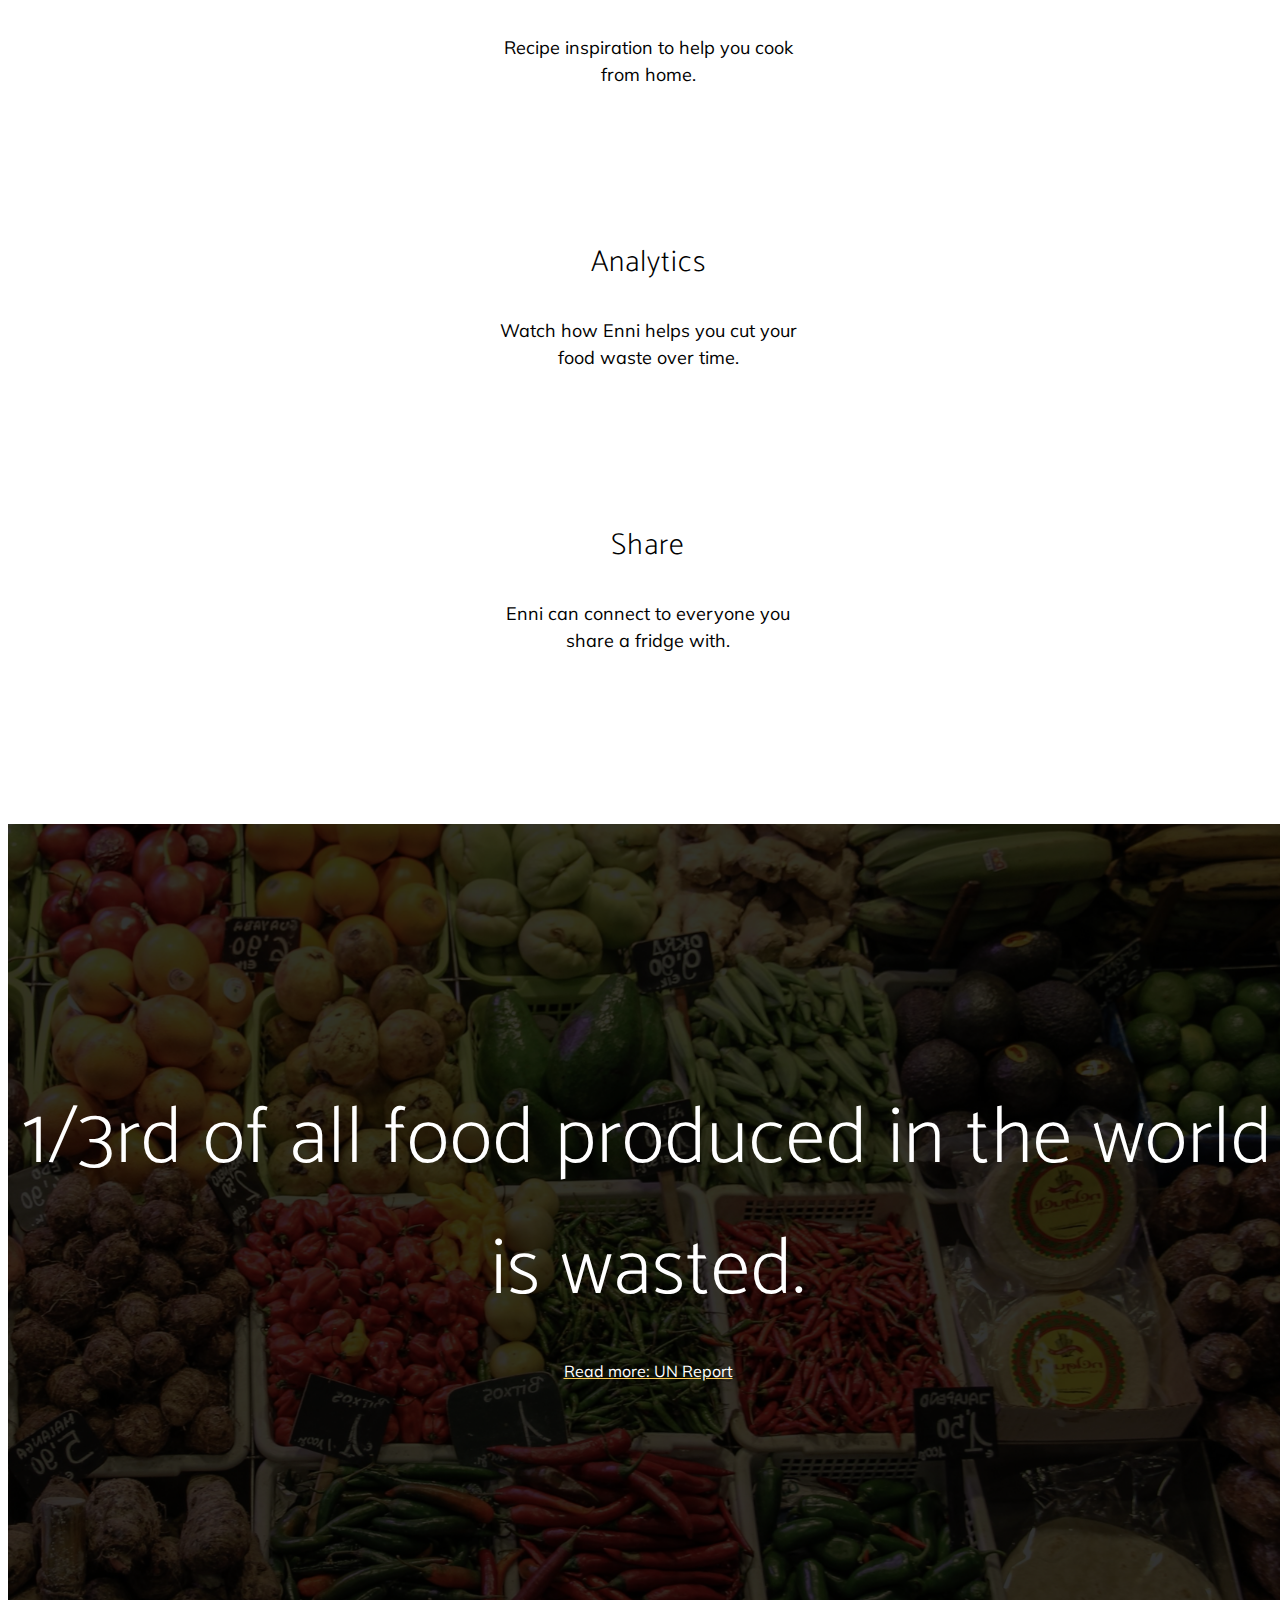
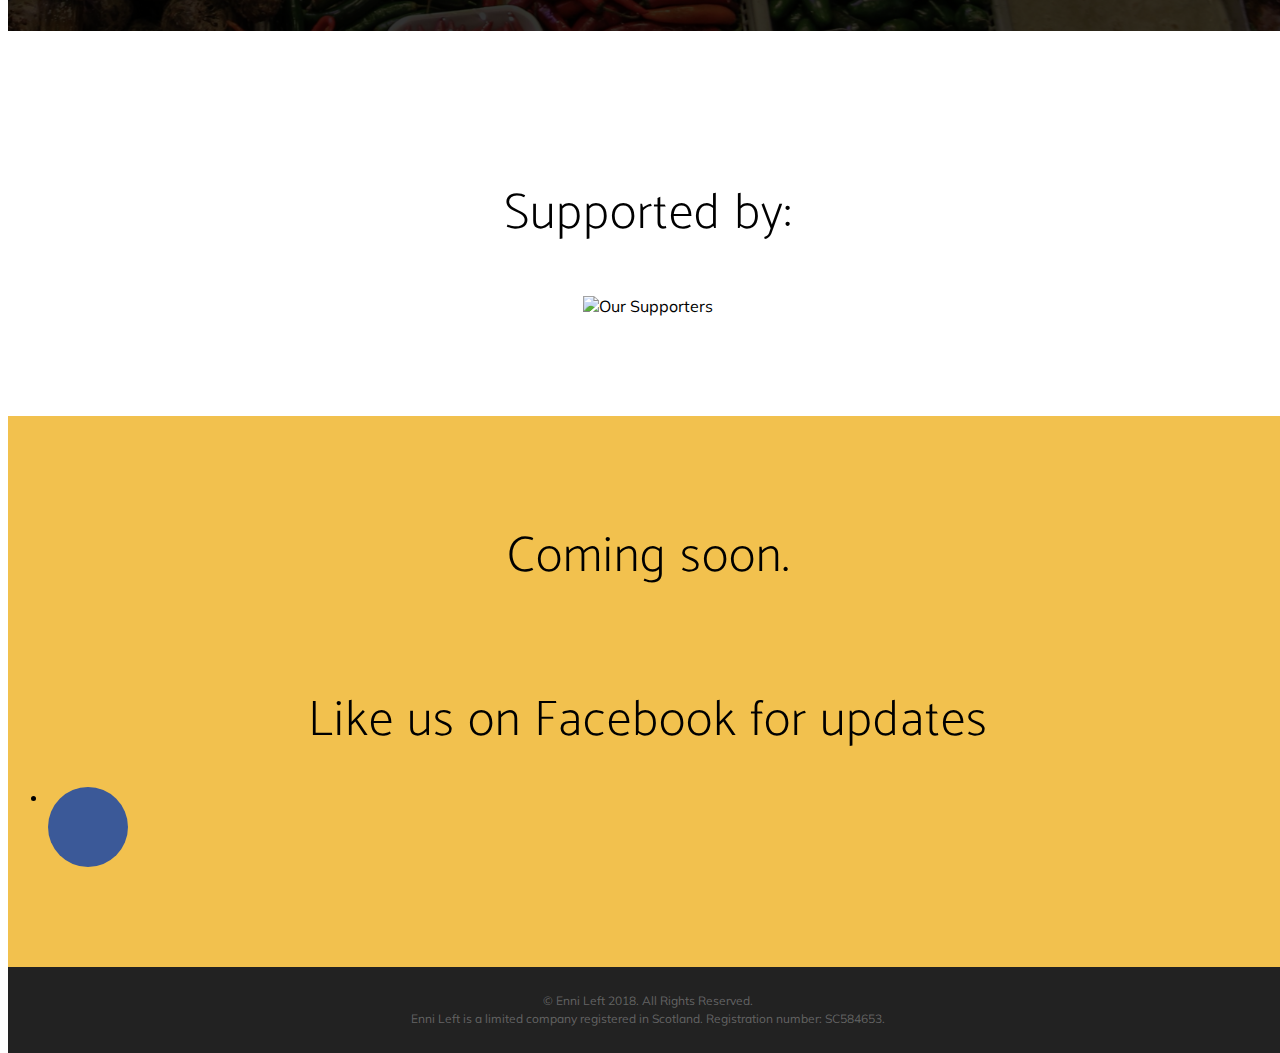
==== commit 412aaa3a: "Update index.html" ====
--- a/index.html
+++ b/index.html
@@ -44,7 +44,7 @@
               <a class="nav-link js-scroll-trigger" href="#features">Enni's Features</a>
             </li>
             <li class="nav-item">
-              <a class="nav-link js-scroll-trigger" href="#about">About</a>
+              <a class="nav-link js-scroll-trigger" href="#Supported by">Our supporters</a>
             </li>
               <li class="nav-item">
               <a class="nav-link js-scroll-trigger" href="#contact">Learn more</a>
@@ -176,77 +176,19 @@
     </section>
       
 
-<section class="about us" id="about">
+<section class="about us" id="Supported by">
     <div class="container">
         <center>
-        <h2>Our Story</h2> 
-        <br>
-        <p>Enni was started by students from the University of Edinburgh. The project was started after the three co-founders shared a flat for 2 years and struggled with managing their food. During this time they unintentionally wasted loads of food. Disappointed wih the apps available, they set out to create a truly smart assistant.</p>
-        <br>
-        
-        <h3>The team</h3>
-        <br>
-        </center>
-        
-<div class="Team">
-    <div class="Founders">
-            <div class="Tom">
+        <h2>Supported by:</h2> 
+          </center>
+
+    <div class="Supported-by">
                 <center>
-                    <img src="Tom.jpg" class="img-fluid" alt="Tom Vose">
-                    <br><br><strong>Tom Vose</strong><br>
-                    <br>CEO and Co-founder,
-                    <br>Head of Business Intelligence <br>@ FM Outsource<br><br>
-                </center>
+                    <img src="supported-by.jpg" class="img-fluid" alt="Our Supporters">
+                        </center>
             </div>
            
-            <div class="Sam">
-                <center>
-            <img src="Sam.jpg" class="img-fluid" alt="Sam Knight">
-                    <br><br><strong>Sam Knight</strong><br>
-                    <br>CTO and Co-founder,
-                    <br>Computer Science <br>@ University of Edinburgh<br><br>
-                </center>
-            </div>
-        
-            <div class="Ali">
-                <center>
-                <img src="Ali.jpg" class="img-fluid" alt="Ali Haddad">
-                  <br><br><strong>Ali Haddad</strong><br>
-                    <br>CCO and Co-founder,
-                    <br>Engineering<br>@ University of Edinburgh
-                </center>
-            </div>
-        </div>
-          
-            <div class="Devs">
-            <div class="Laura">
-                <center>
-            <img src="Carla.jpg" class="img-fluid" alt="Laura Boczor">
-                  <br><br><strong>Laura Boczor</strong><br>
-                    <br>Head of Product,
-                    <br>Cognitive Science <br>@ University of Edinburgh<br><br>
-                </center>
-            </div>
            
-        <div class="AliK">
-                <center>
-            <img src="AliL.jpg" class="img-fluid" alt="Ali Kelly">
-         <br><br><strong>Ali Kelly</strong><br>
-                    <br>Design,
-                    <br>Graphic Design<br>@ DJCAD<br><br>
-                </center>
-        </div>
-        
-        <div class="Colin">
-                <center>
-            <img src="Colin.jpg" class="img-fluid" alt="Colin Parrot">
-                  <br><br><strong>Colin Parrot</strong><br>
-                    <br>Developer,
-                    <br>Computer Science <br>@ University of Edinburgh<br><br>
-                </center>
-        </div>  
-      </div>
-  </div>
     </div>
       </section>
             
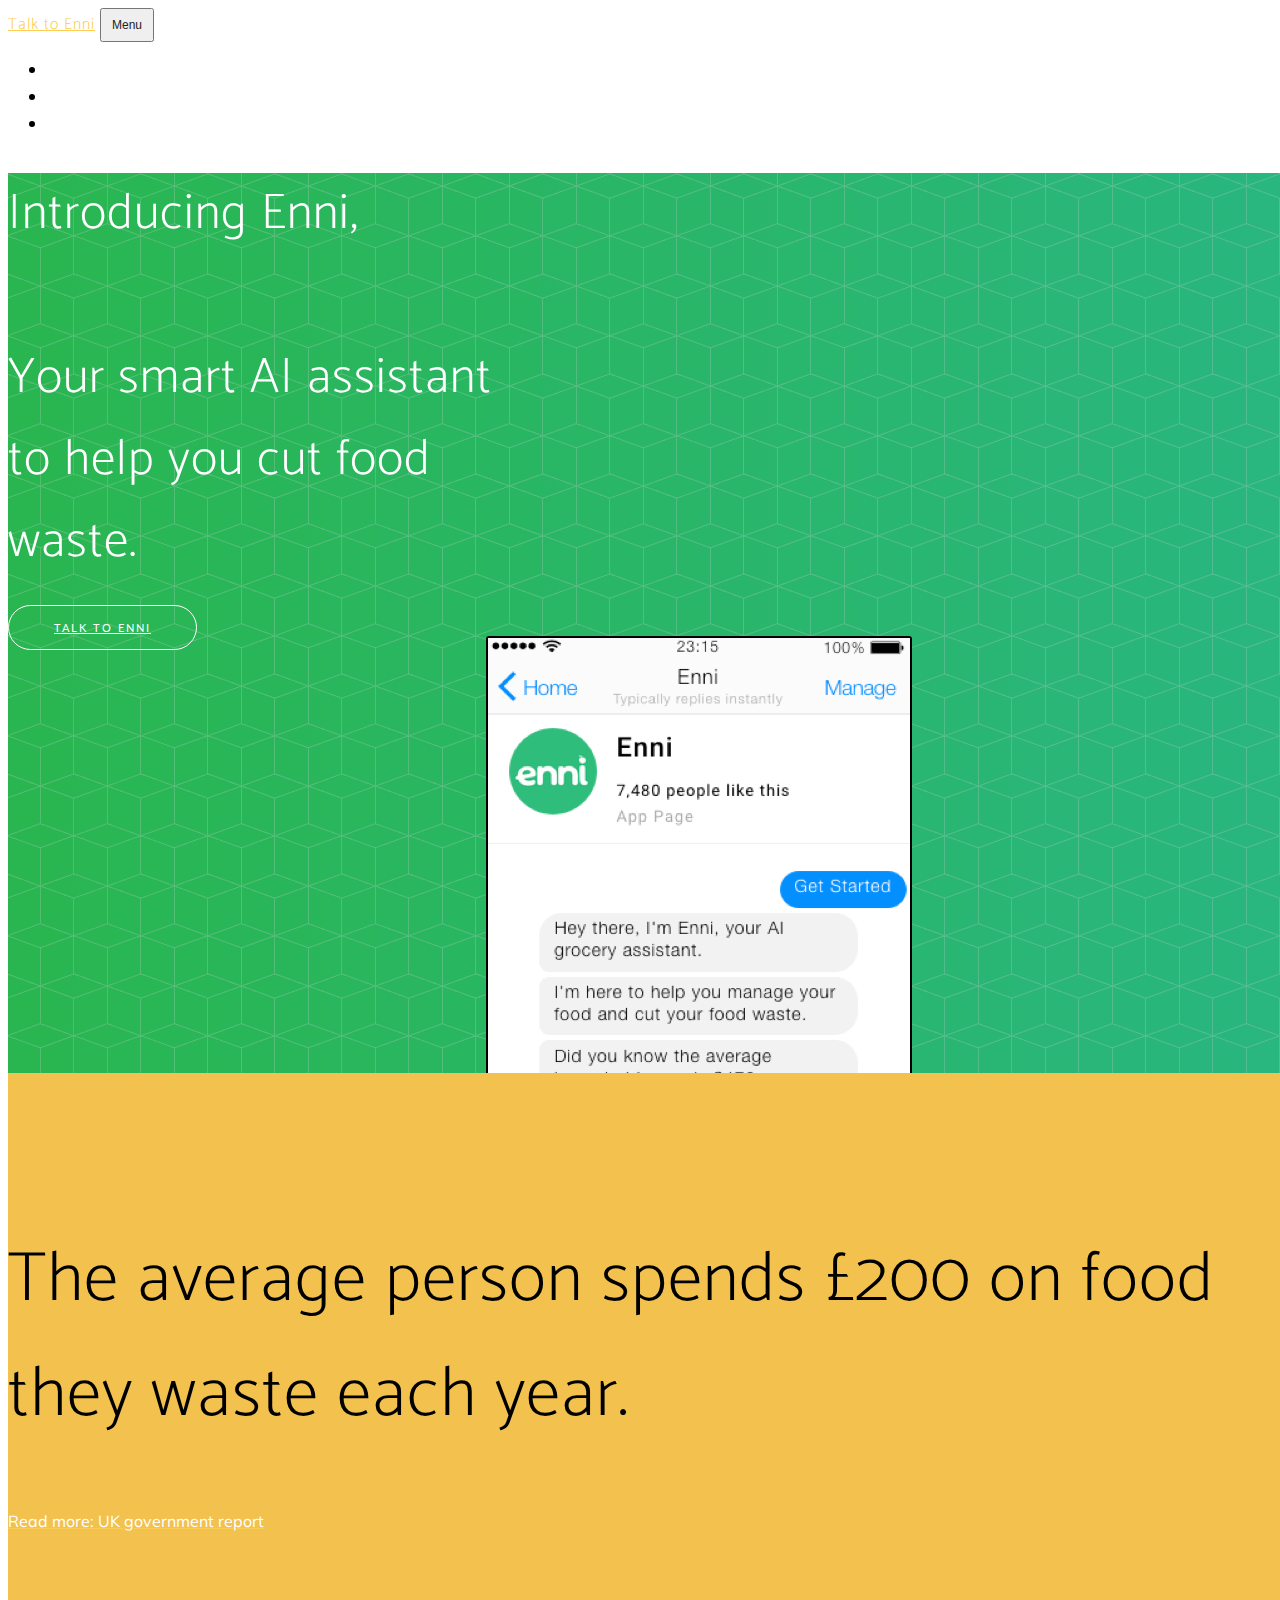
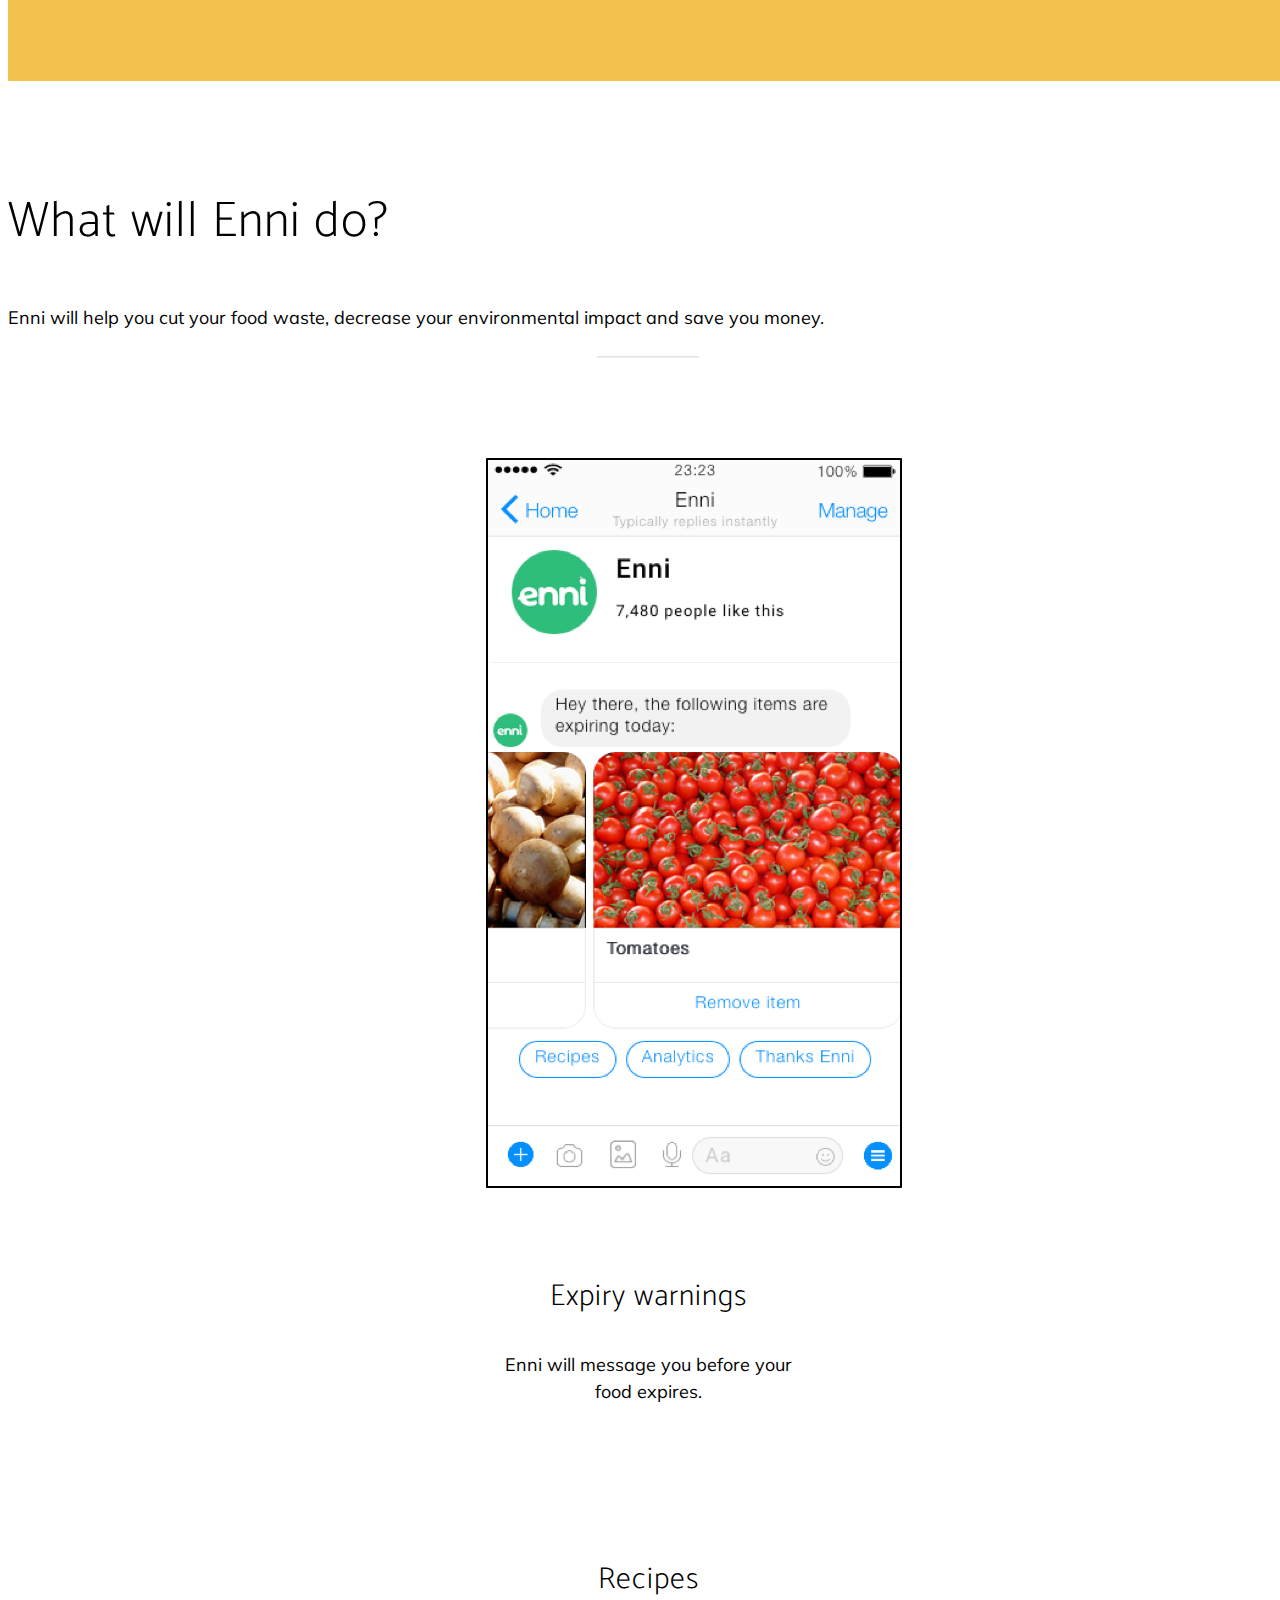
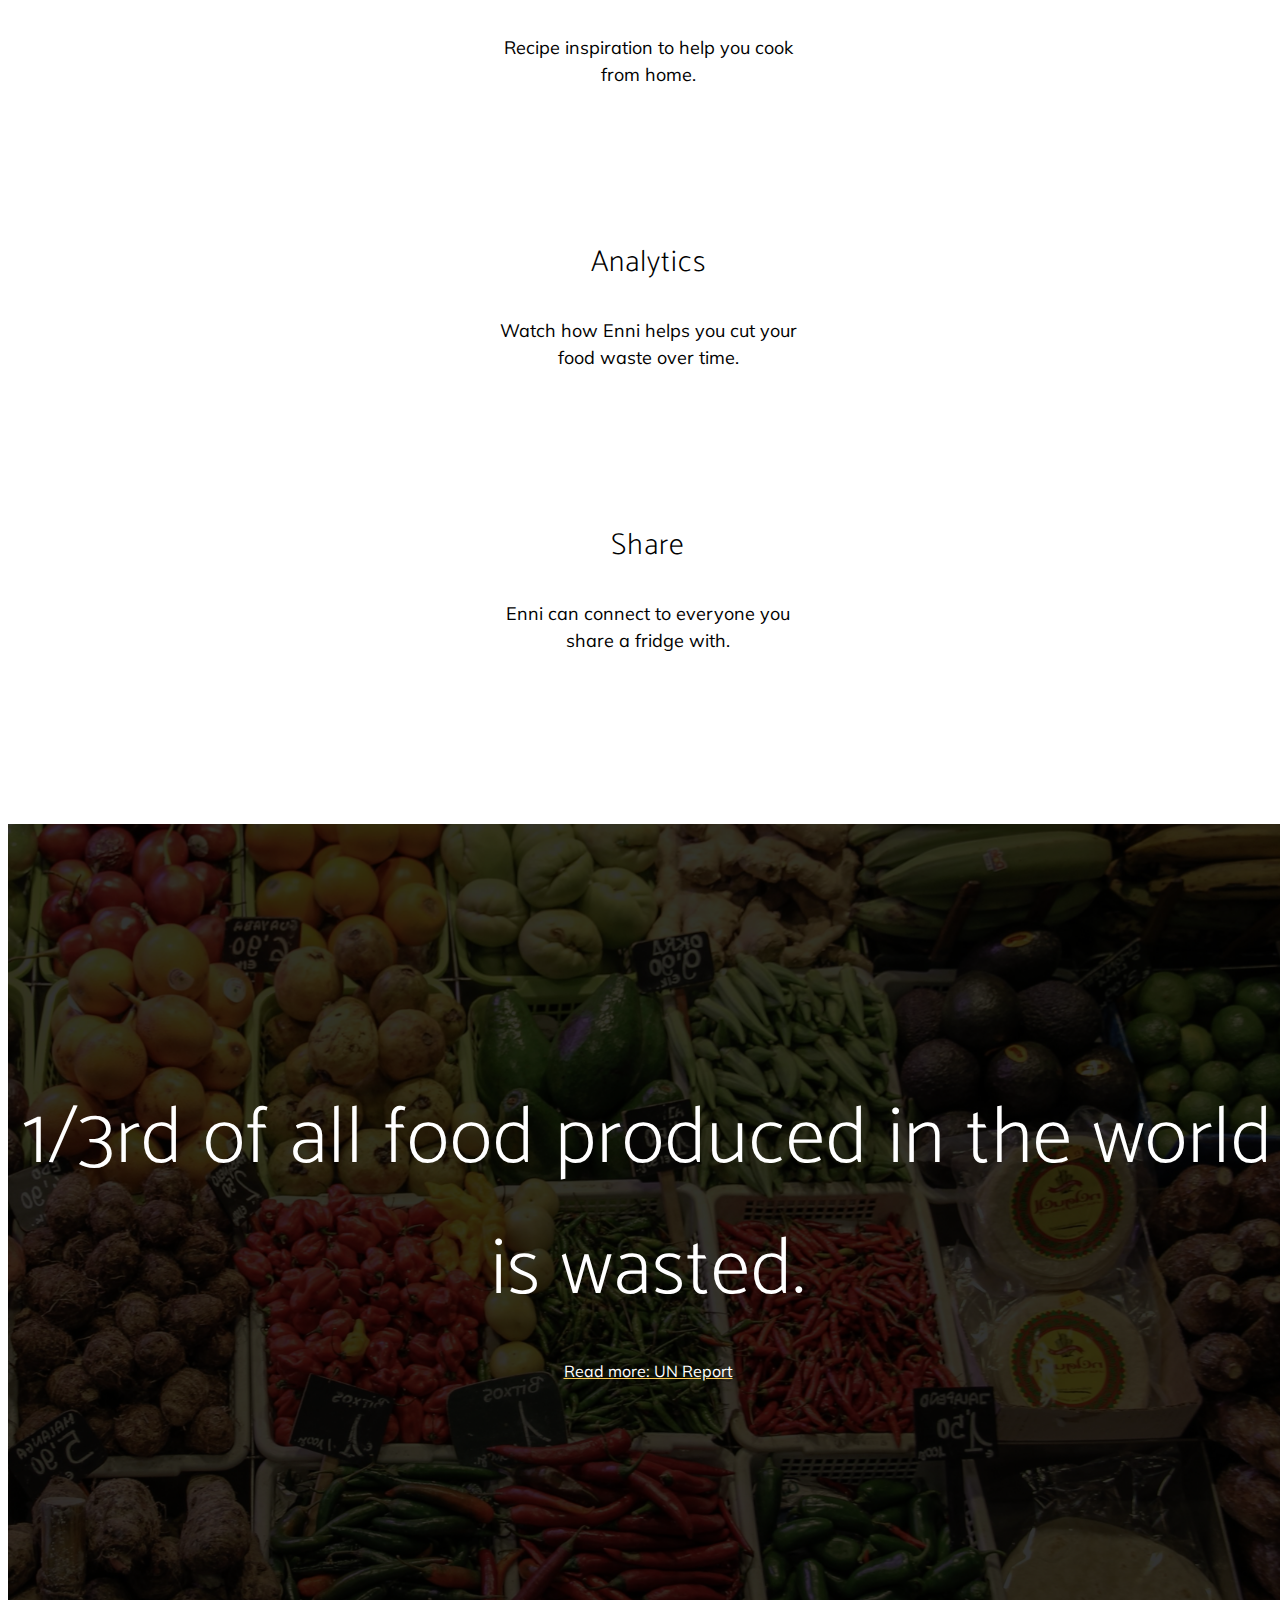
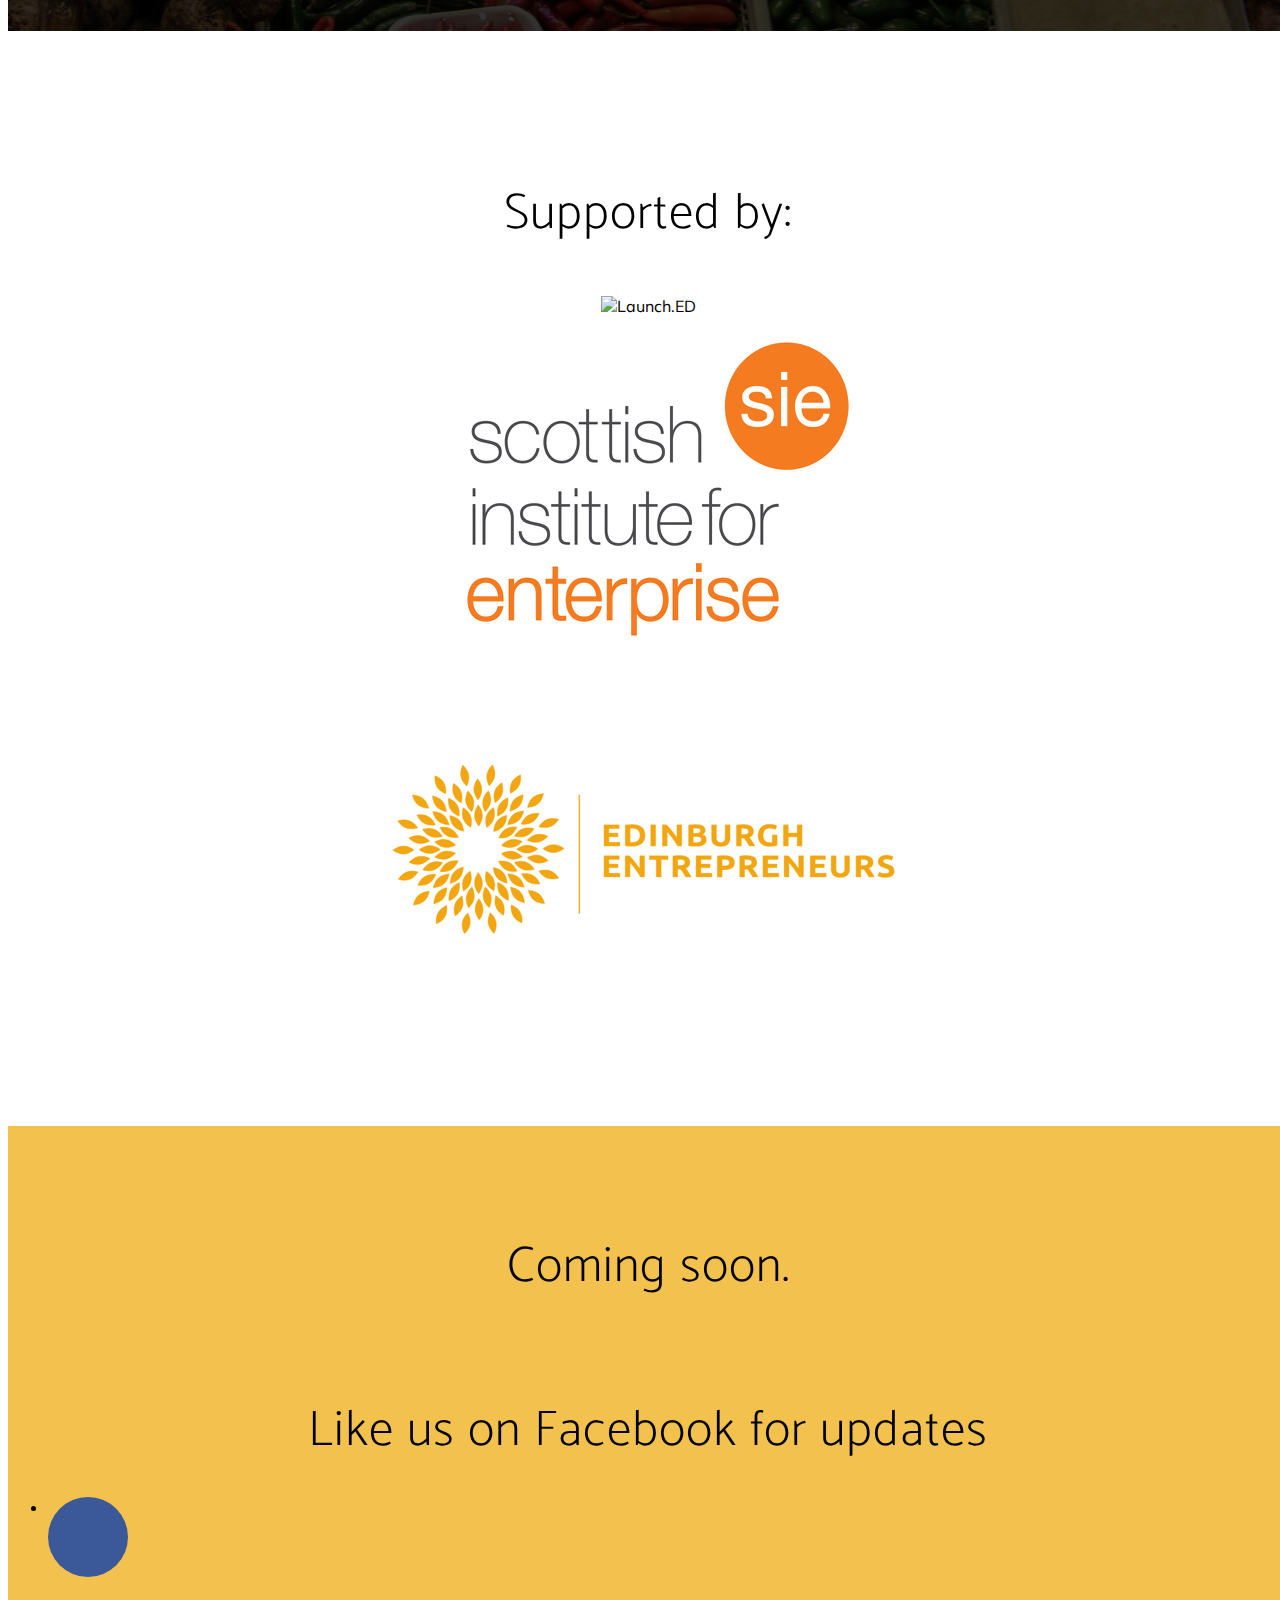
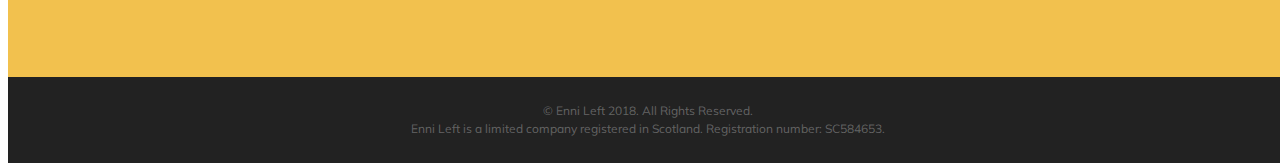
==== commit 43a6b5db: "Update index.html" ====
--- a/index.html
+++ b/index.html
@@ -183,12 +183,24 @@
           </center>
 
     <div class="Supported-by">
+            <div class="Tom">
                 <center>
-                    <img src="supported-by.jpg" class="img-fluid" alt="Our Supporters">
-                        </center>
+                    <img src="launch.ed.jpg" class="img-fluid" alt="Launch.ED">
+                </center>
             </div>
            
-           
+            <div class="Sam">
+                <center>
+            <img src="SIE.jpg" class="img-fluid" alt="SIE">
+                </center>
+            </div>
+        
+        <div class="Ali">
+                <center>
+                <img src="Start.ED.jpg" class="img-fluid" alt="Ali Haddad">
+                </center>
+            </div>
+        </div>
     </div>
       </section>
             
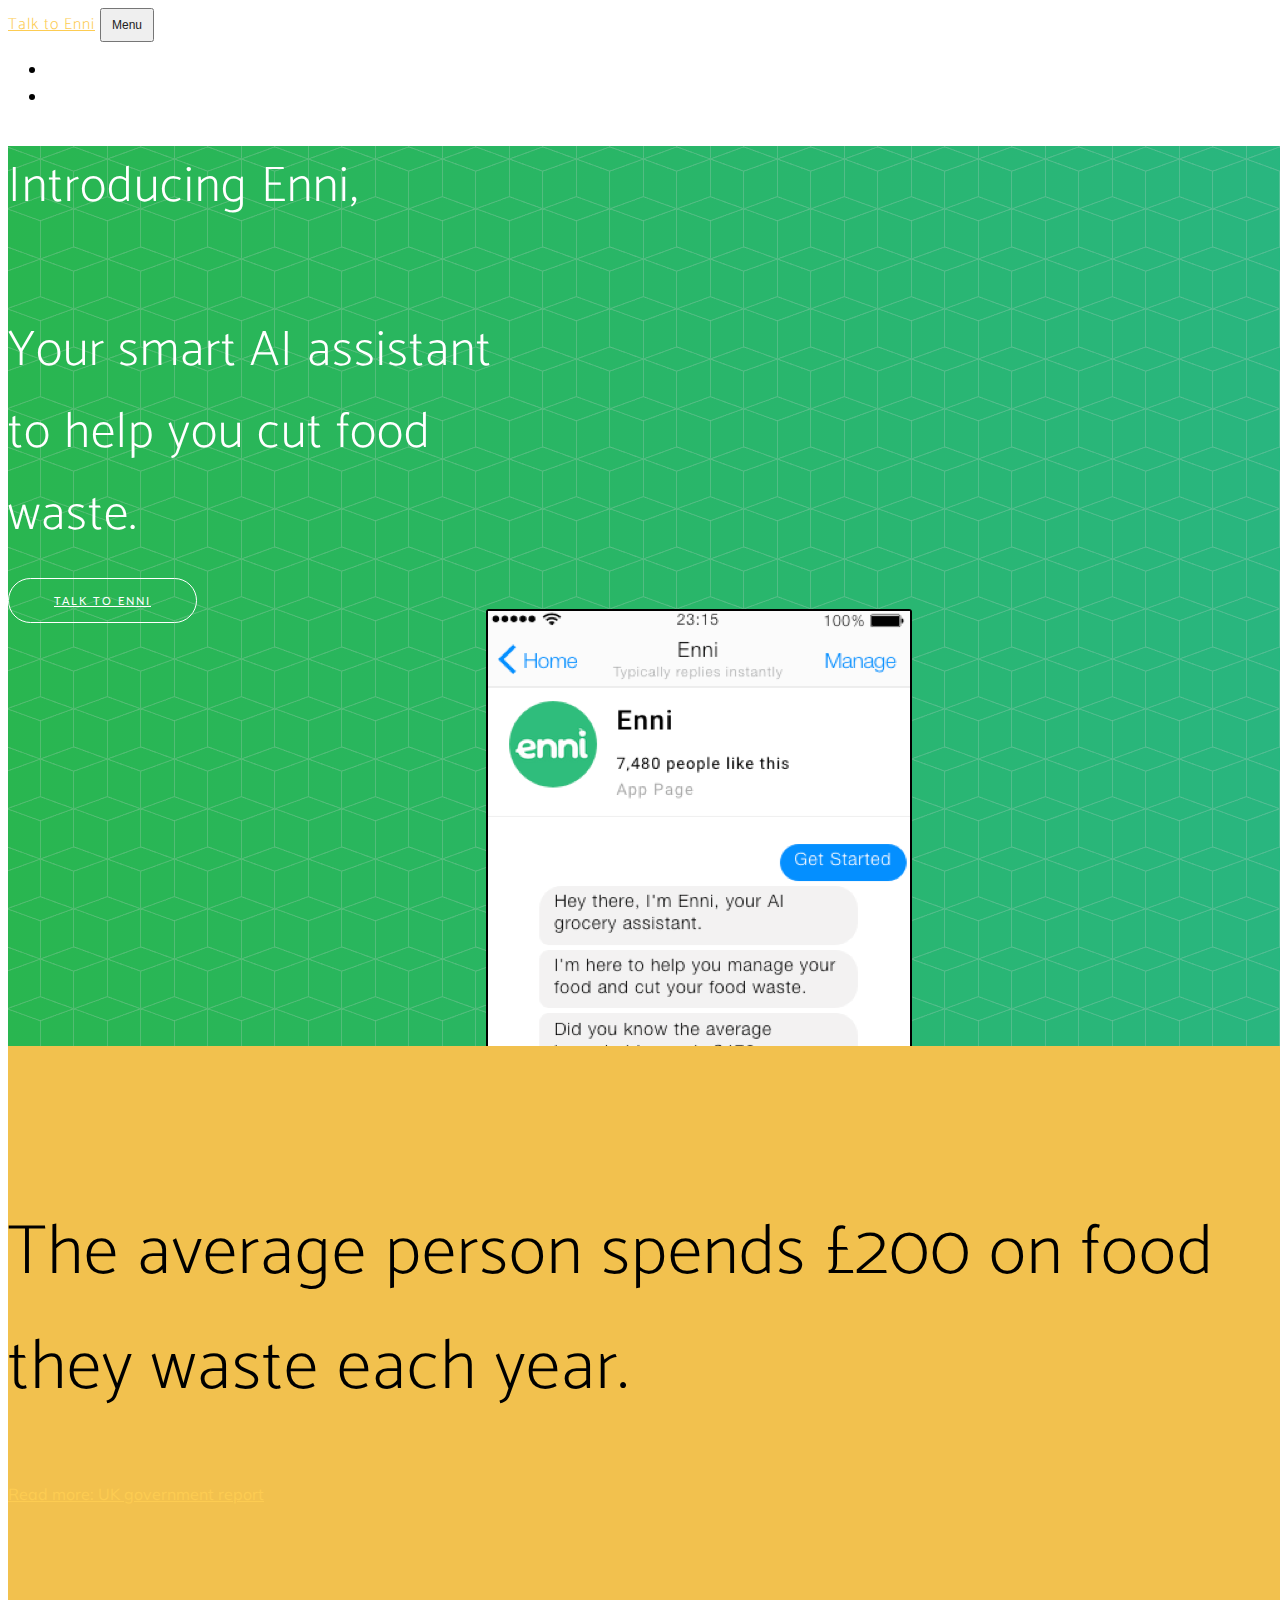
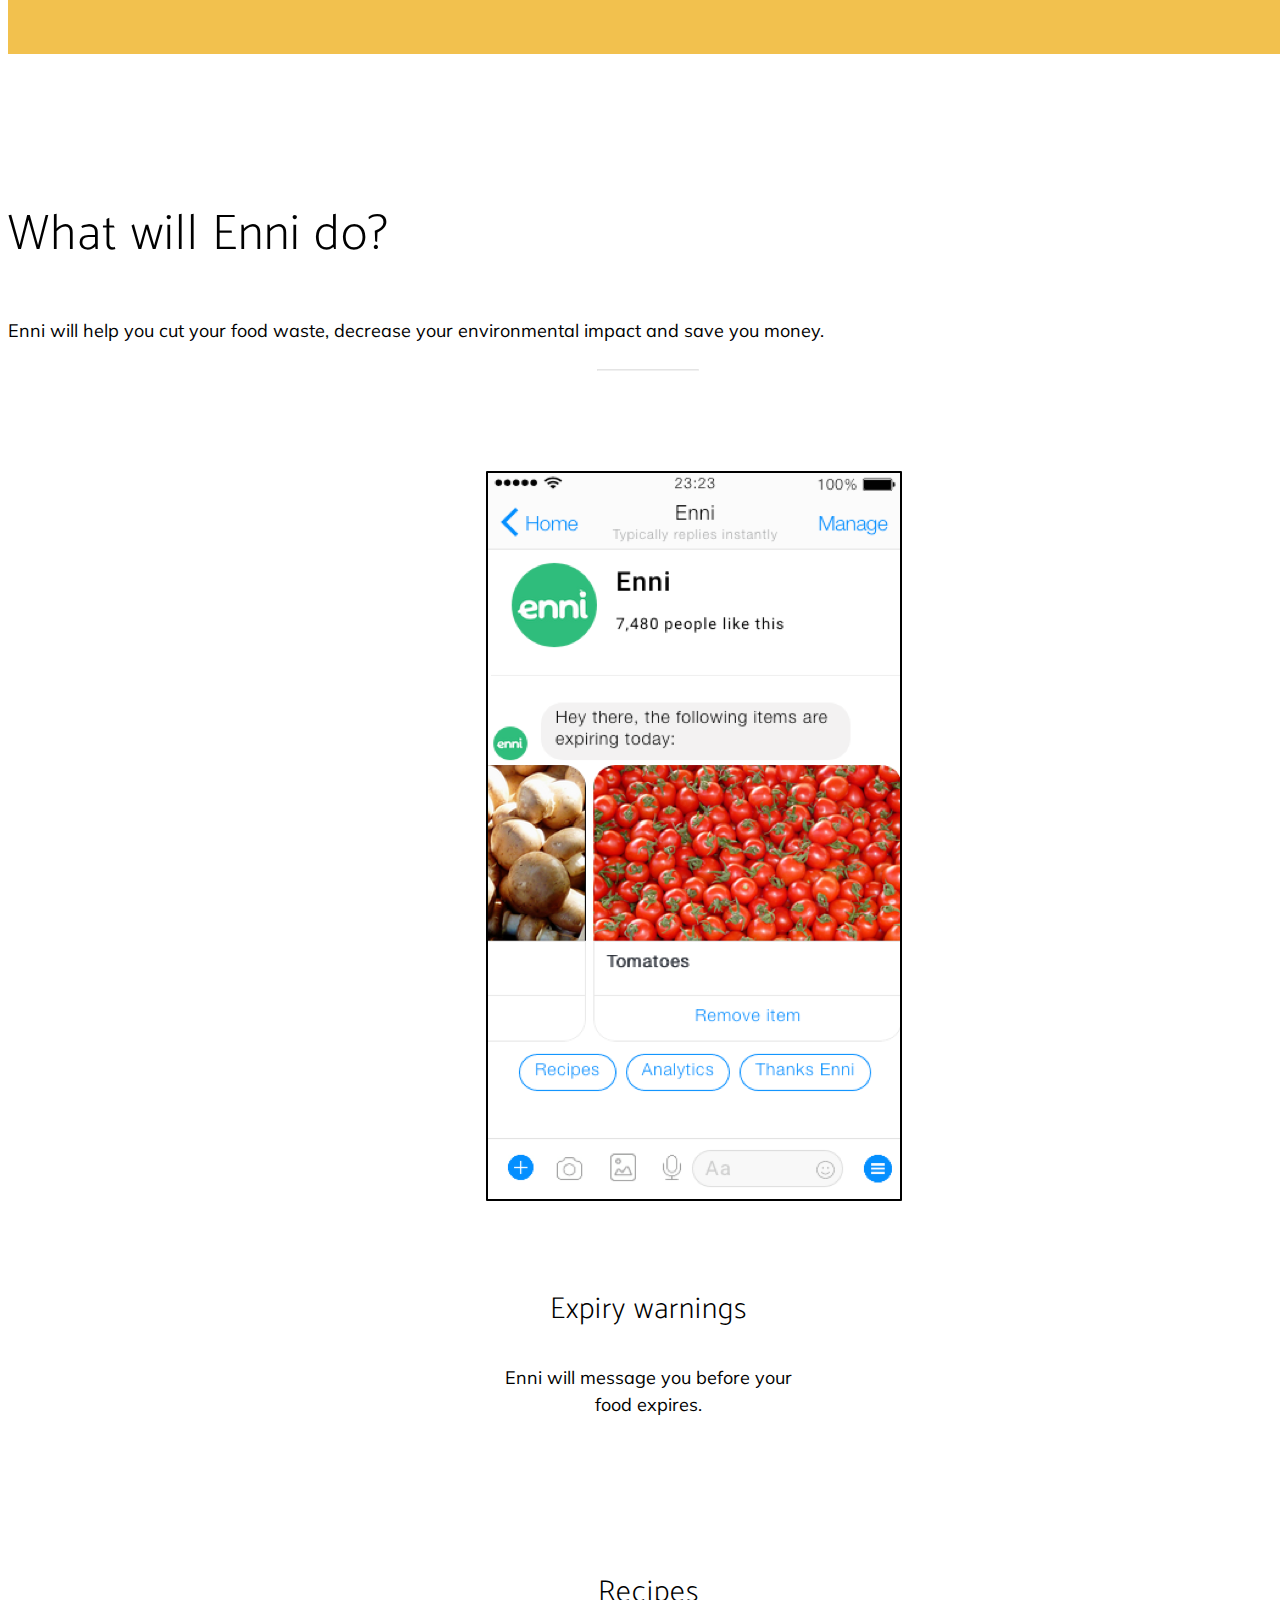
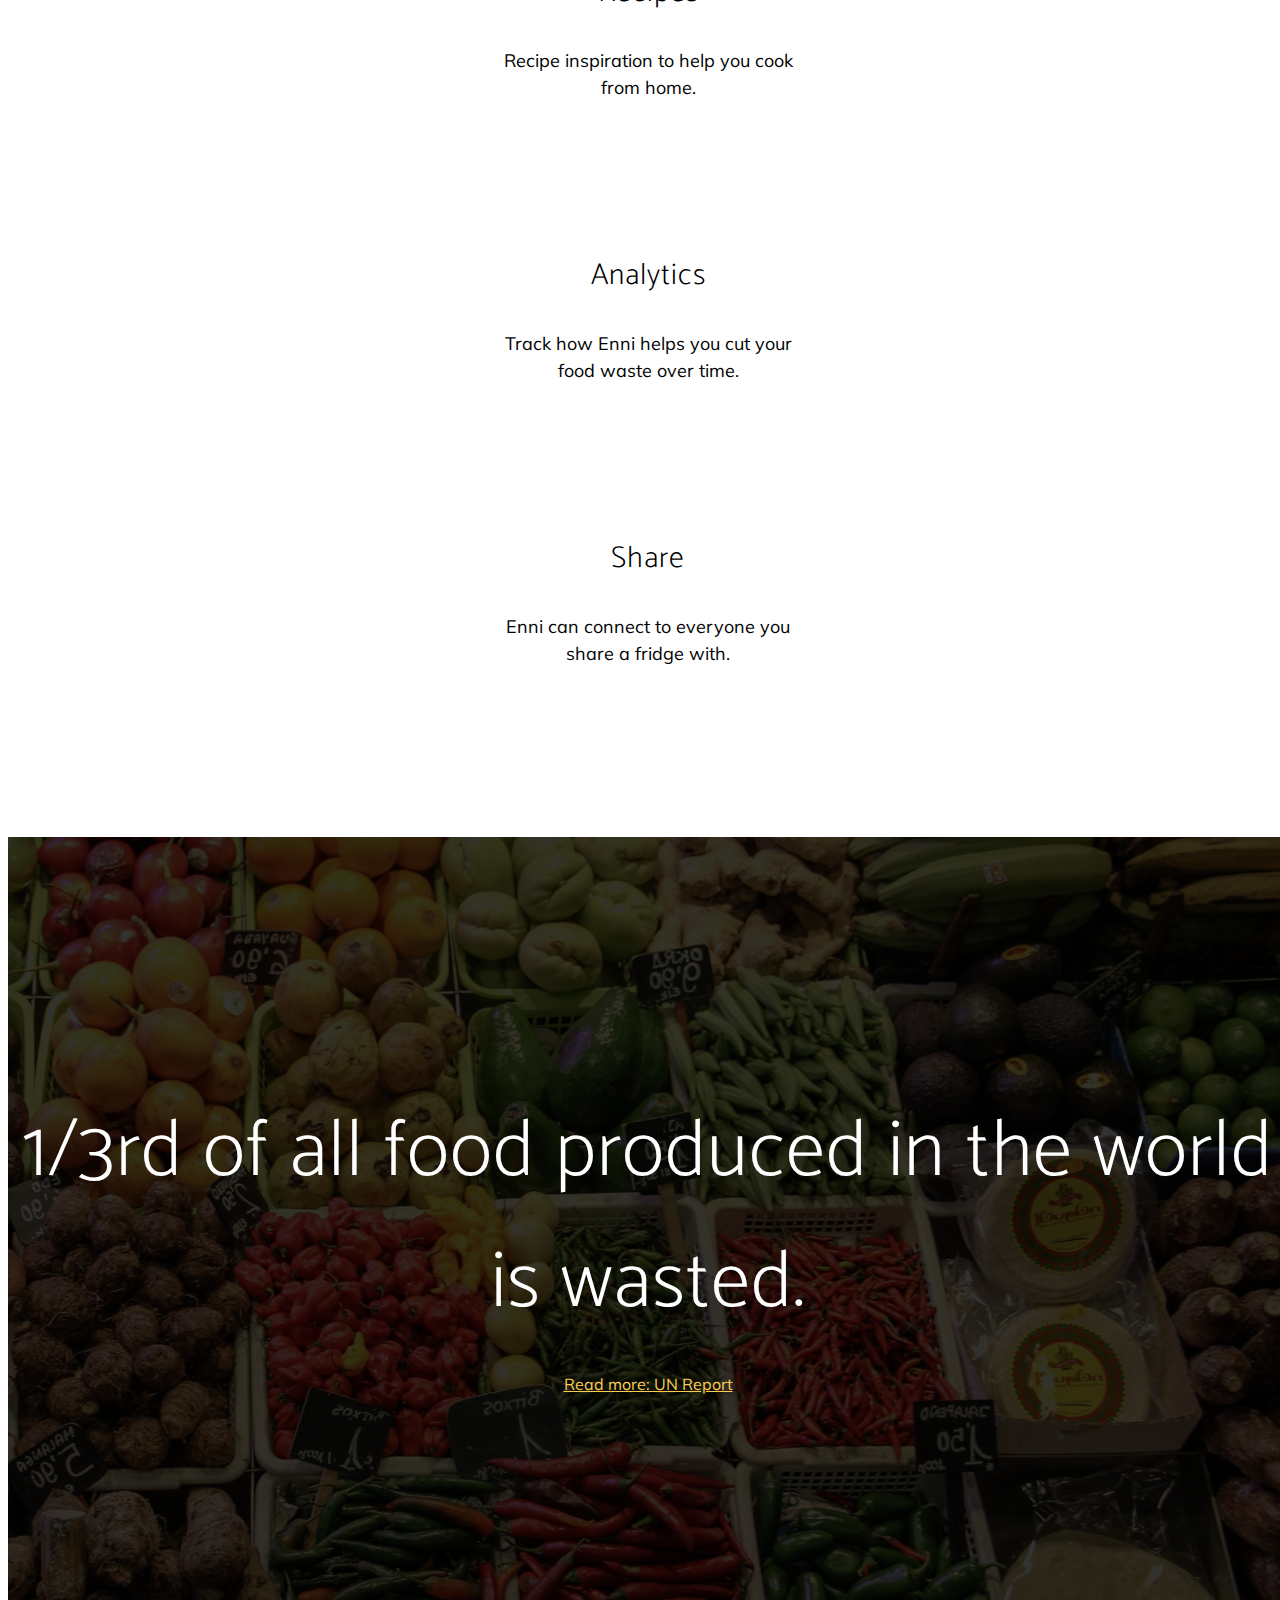
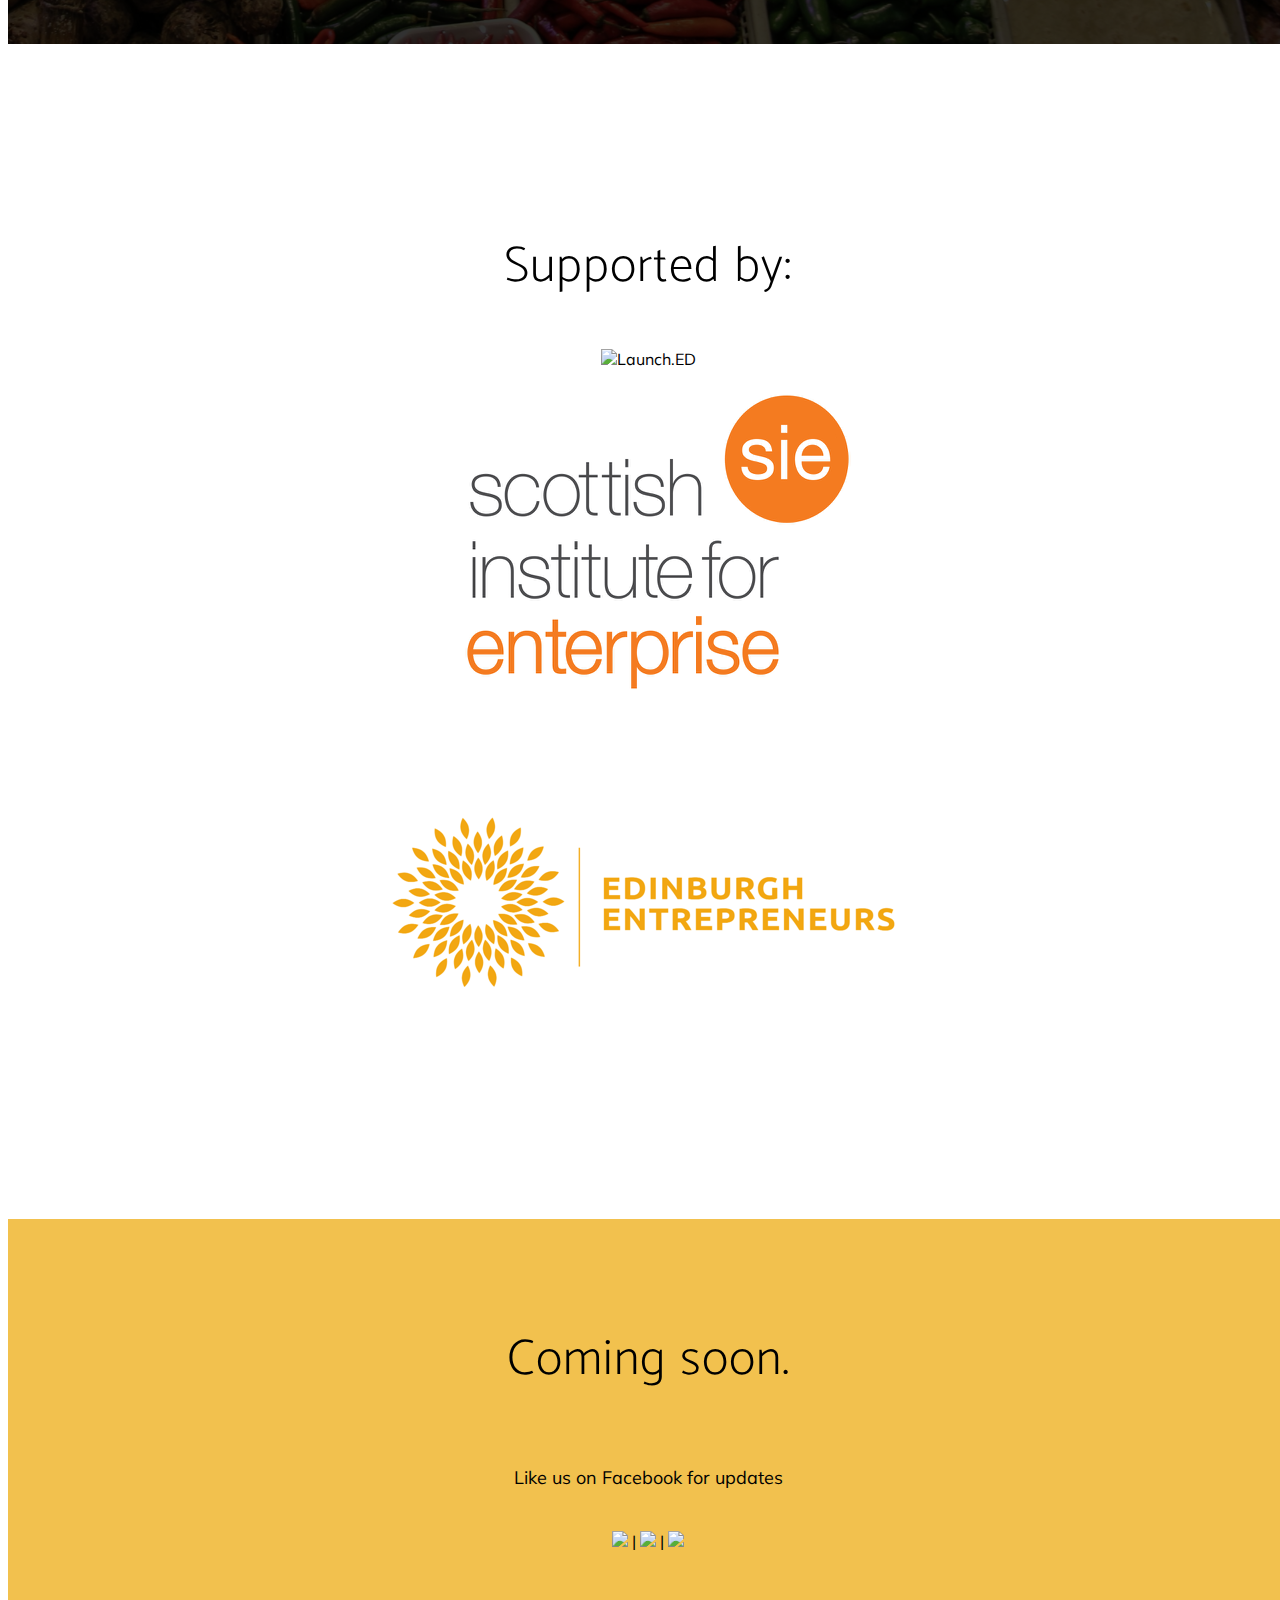
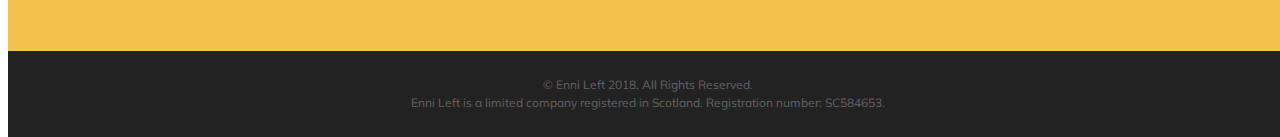
==== commit 0d25e472: "Update index.html" ====
--- a/index.html
+++ b/index.html
@@ -2,6 +2,16 @@
 <html lang="en">
 
   <head>
+
+    <!-- Global site tag (gtag.js) - Google Analytics -->
+<script async src="https://www.googletagmanager.com/gtag/js?id=UA-113558020-1"></script>
+<script>
+  window.dataLayer = window.dataLayer || [];
+  function gtag(){dataLayer.push(arguments);}
+  gtag('js', new Date());
+
+  gtag('config', 'UA-113558020-1');
+</script>
 
     <meta charset="utf-8">
     <meta name="viewport" content="width=device-width, initial-scale=1, shrink-to-fit=no">
@@ -41,15 +51,11 @@
         <div class="collapse navbar-collapse" id="navbarResponsive">
           <ul class="navbar-nav ml-auto">
                         <li class="nav-item">
-              <a class="nav-link js-scroll-trigger" href="#features">Enni's Features</a>
+              <a class="nav-link js-scroll-trigger" href="About.html">About</a>
             </li>
             <li class="nav-item">
-              <a class="nav-link js-scroll-trigger" href="#Supported by">Our supporters</a>
-            </li>
-              <li class="nav-item">
-              <a class="nav-link js-scroll-trigger" href="#contact">Learn more</a>
-            </li>
-          </ul>
+              <a class="nav-link js-scroll-trigger" href="FAQ.html">FAQs</a>
+                  </ul>
         </div>
       </div>
     </nav>
@@ -88,7 +94,7 @@
           <div class="col-md-8 mx-auto">
               <h2 class="section-heading">The average person spends £200 on food they waste each year.</h2>
                   
-              <a href="https://publications.parliament.uk/pa/cm201617/cmselect/cmenvfru/429/429.pdf" target="_blank"><font color="white">Read more: UK government report</font></a>
+              <a href="https://publications.parliament.uk/pa/cm201617/cmselect/cmenvfru/429/429.pdf" target="_blank">Read more: UK government report</a>
             
 
             <div class="badges">
@@ -101,6 +107,7 @@
     <section class="features" id="features">
       <div class="container">
         <div class="section-heading text-center">
+            <br><br>
           <h2>What will Enni do?</h2>
           <p class="text-muted">Enni will help you cut your food waste, decrease your environmental impact and save you money.</p>
           <hr>
@@ -144,7 +151,7 @@
                   <div class="feature-item">
                     <i class="icon-graph text-primary"></i>
                     <h3>Analytics</h3>
-                    <p class="text-muted">Watch how Enni helps you cut your food waste over time.</p>
+                    <p class="text-muted">Track how Enni helps you cut your food waste over time.</p>
                   </div>
                 </div>
                 <div class="col-lg-6">
@@ -167,7 +174,7 @@
         <div class="container">
             <center>
             <h2>1/3rd of all food produced in the world is wasted.</h2>
-            <a href="http://www.fao.org/save-food/resources/keyfindings/en/" target="_blank"><font color="white">Read more: UN Report</font></a>
+            <a href="http://www.fao.org/save-food/resources/keyfindings/en/" target="_blank">Read more: UN Report</a>
             </center>
                 </div>
           
@@ -179,9 +186,9 @@
 <section class="about us" id="Supported by">
     <div class="container">
         <center>
+            <br><br>
         <h2>Supported by:</h2> 
           </center>
-
     <div class="Supported-by">
             <div class="Tom">
                 <center>
@@ -197,8 +204,9 @@
         
         <div class="Ali">
                 <center>
-                <img src="Start.ED.jpg" class="img-fluid" alt="Ali Haddad">
+                <img src="Start.ED.jpg" class="img-fluid" alt="Start.ED">
                 </center>
+            <br><br>
             </div>
         </div>
     </div>
@@ -209,14 +217,11 @@
 
     <section class="contact bg-primary" id="contact">
       <div class="container">
-        <h2>Coming soon. <br><br>Like us on Facebook for updates<br></h2>
-        <ul class="list-inline list-social">
-          <li class="list-inline-item social-facebook">
-            <a href="https://www.facebook.com/EnniLeft/" target="_blank">
-              <i class="icon-social-facebook"></i>
-            </a>
-          </li>
-        </ul>
+          
+          <h2>Coming soon.</h2><br>
+          <p>Like us on Facebook for updates<br></p>
+          <br>
+<a href="mailto:info@ennileft.com"><img src="email.png" target="_blank"></a> | <a href="https://www.facebook.com/EnniLeft/" target="_blank"><img src="facebook.png" target="_blank"></a> | <a href="https://www.linkedin.com/company/enni-left/" target="_blank"><img src="linkedin.png" target="_blank"></a>
       </div>
     </section>
 
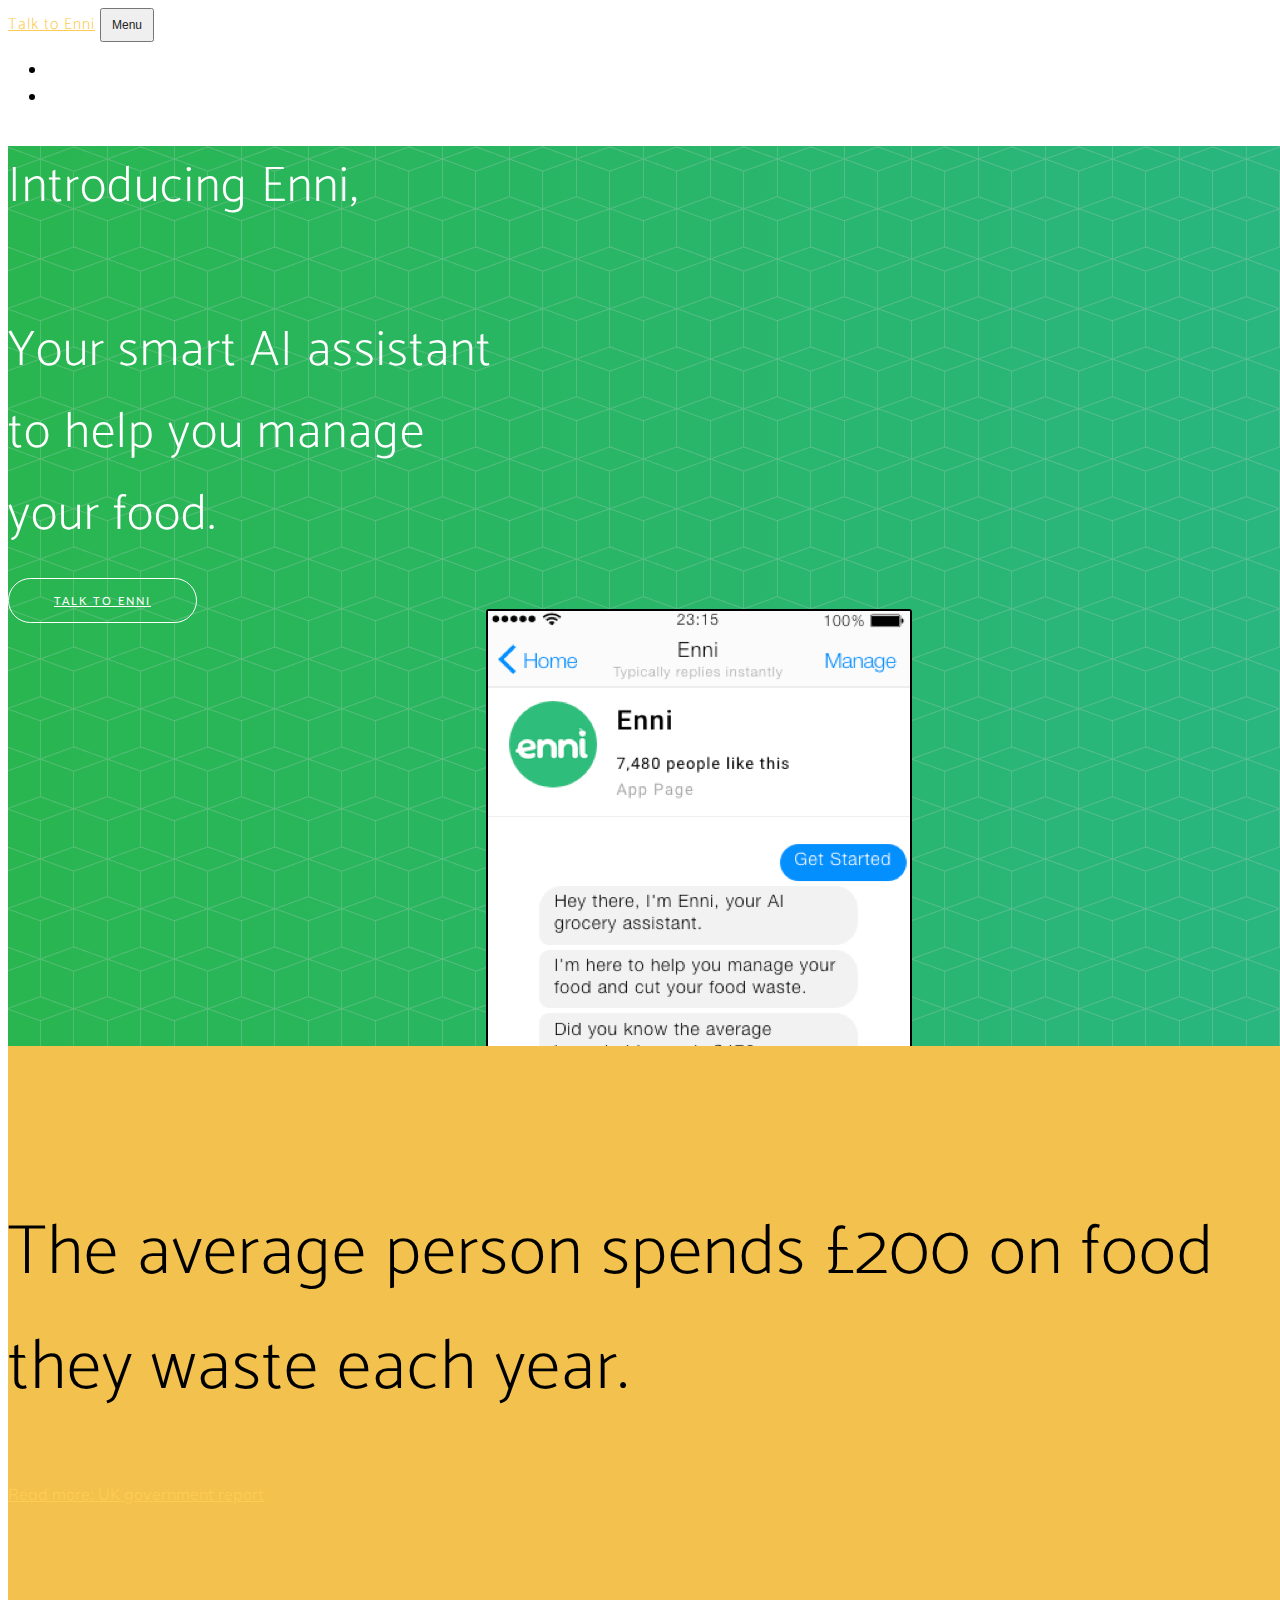
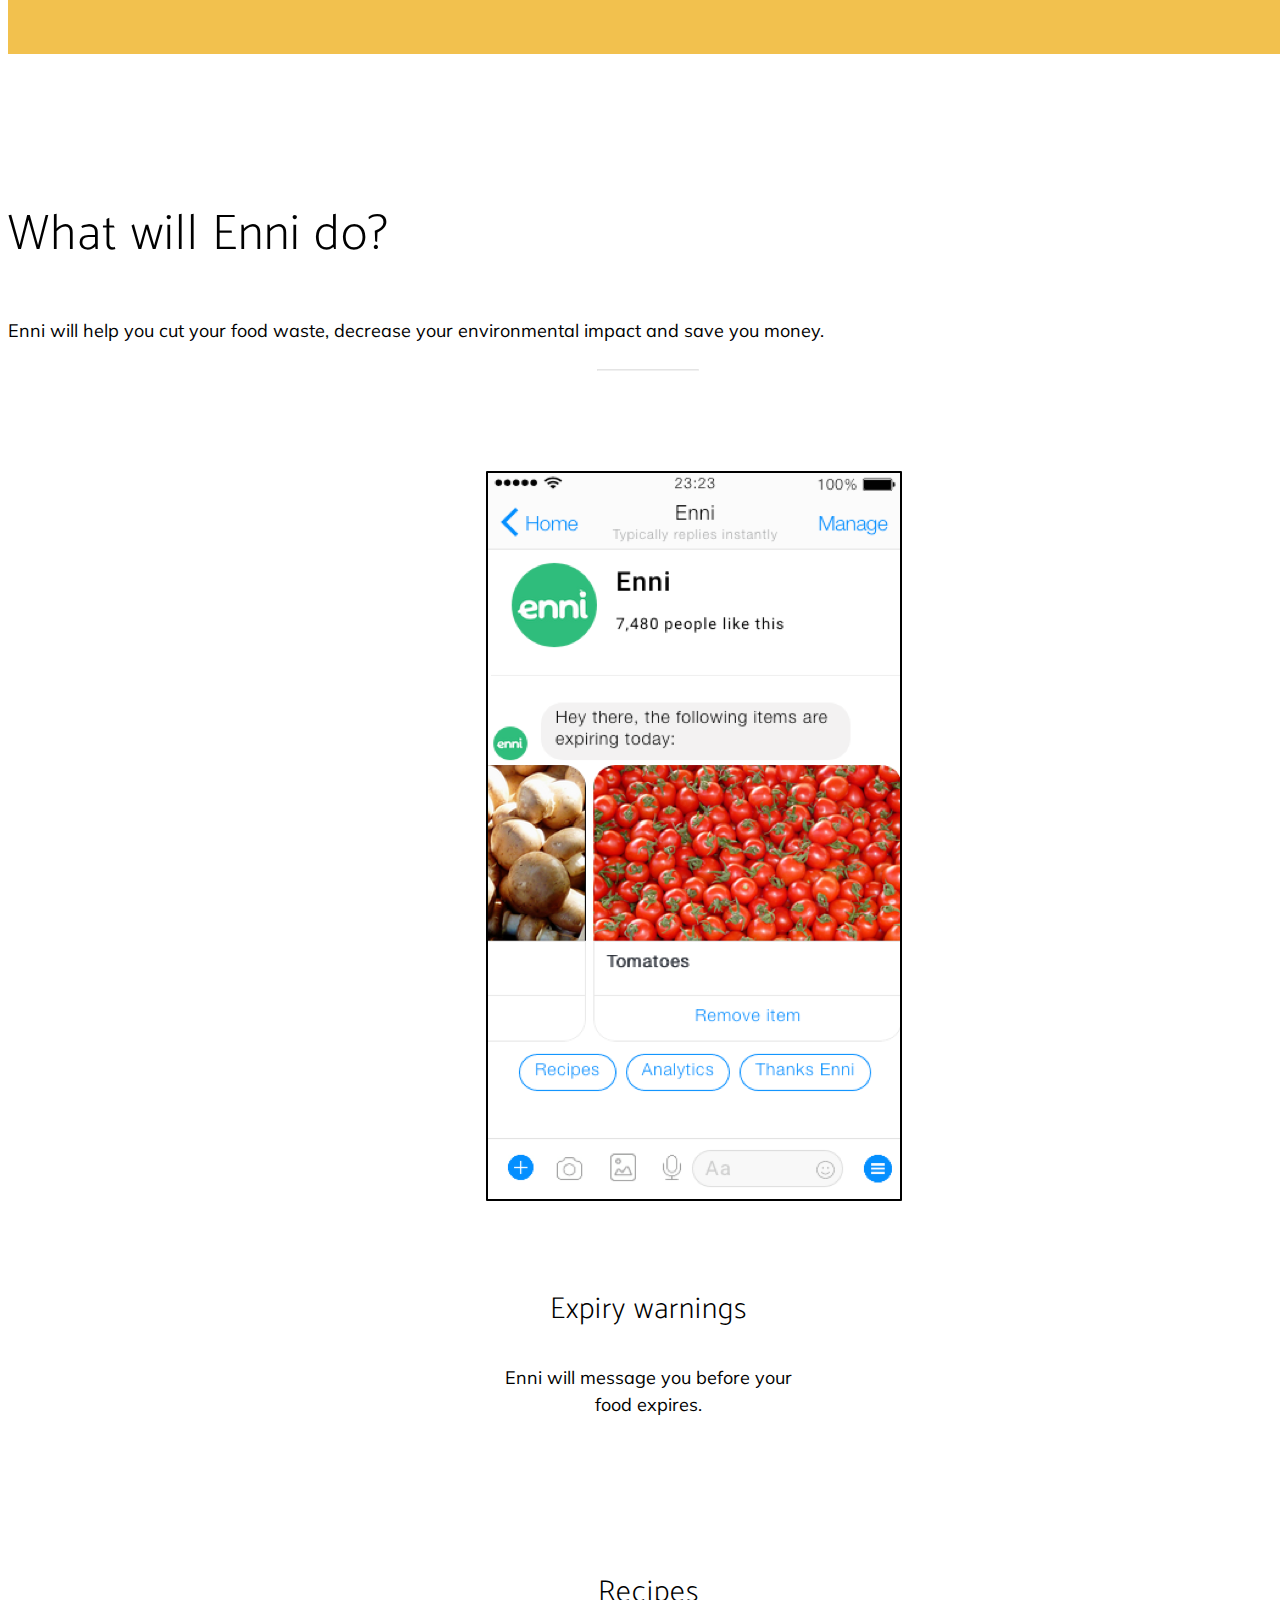
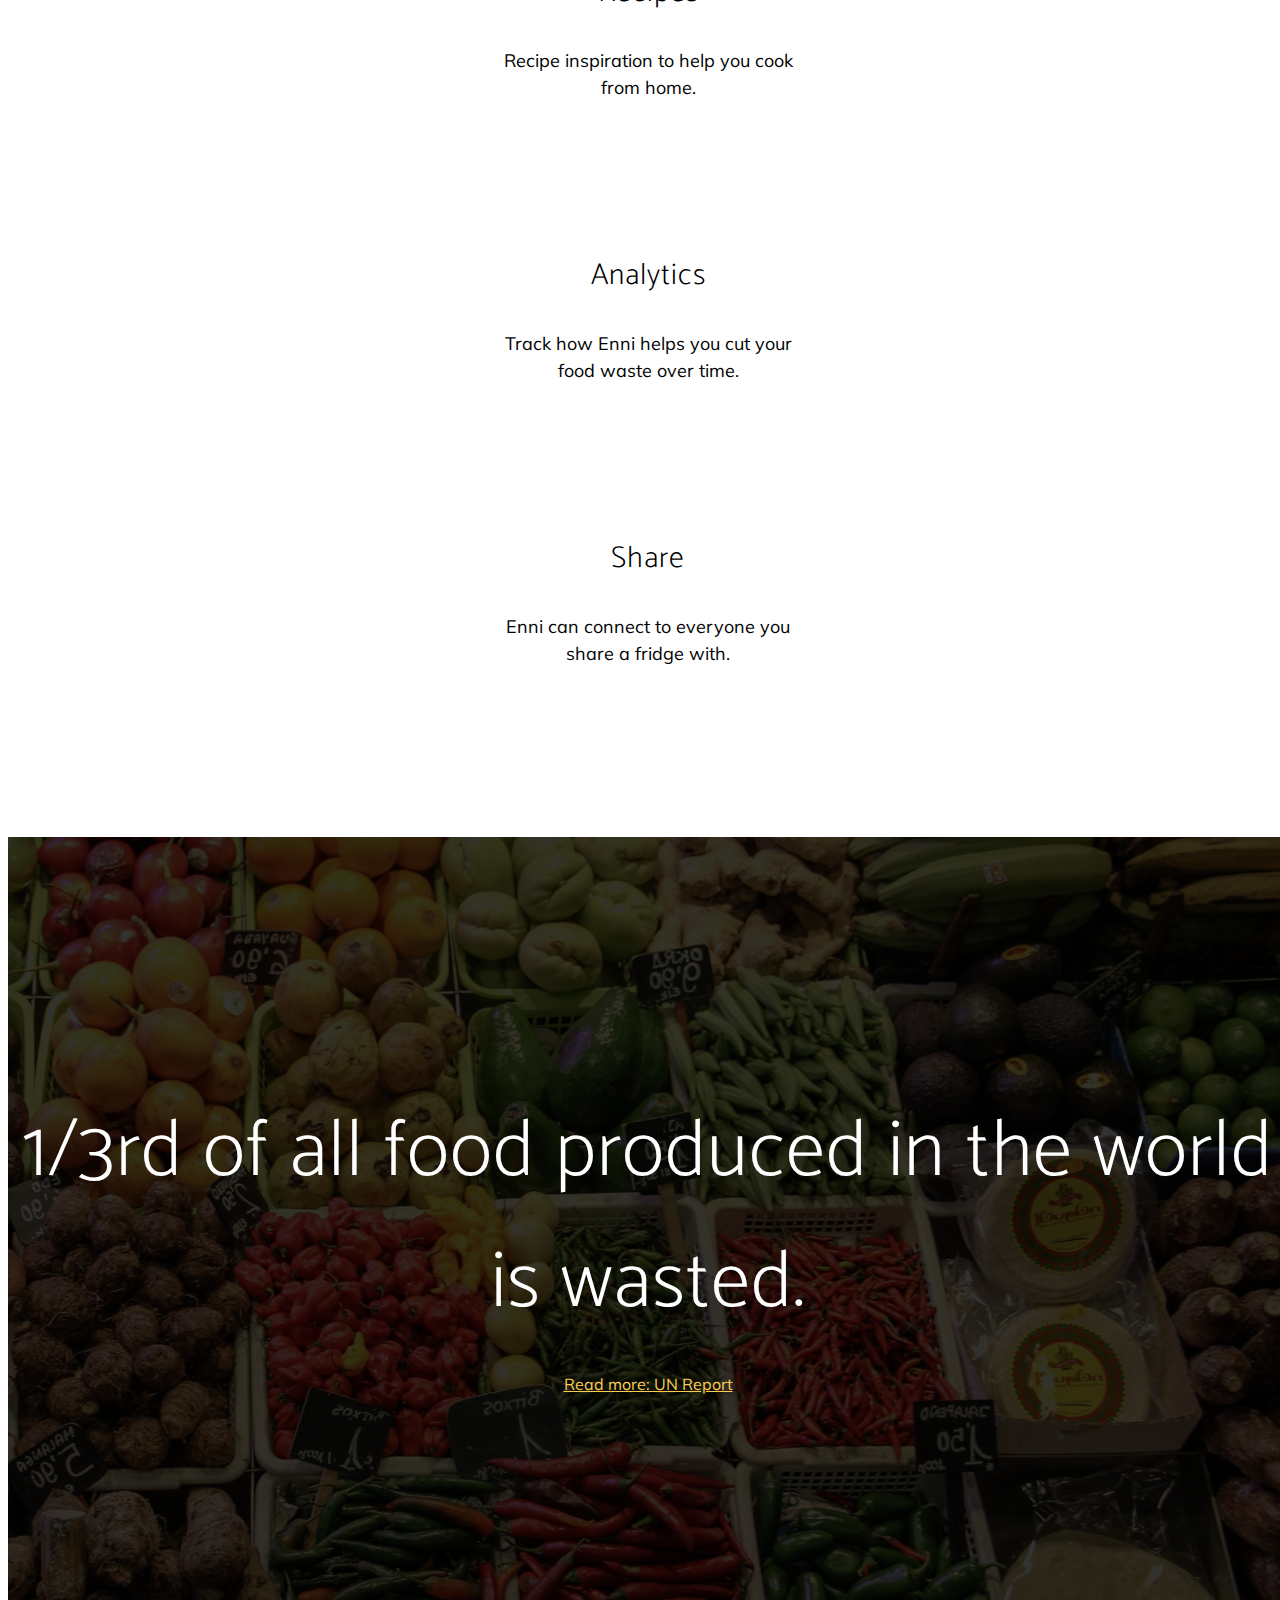
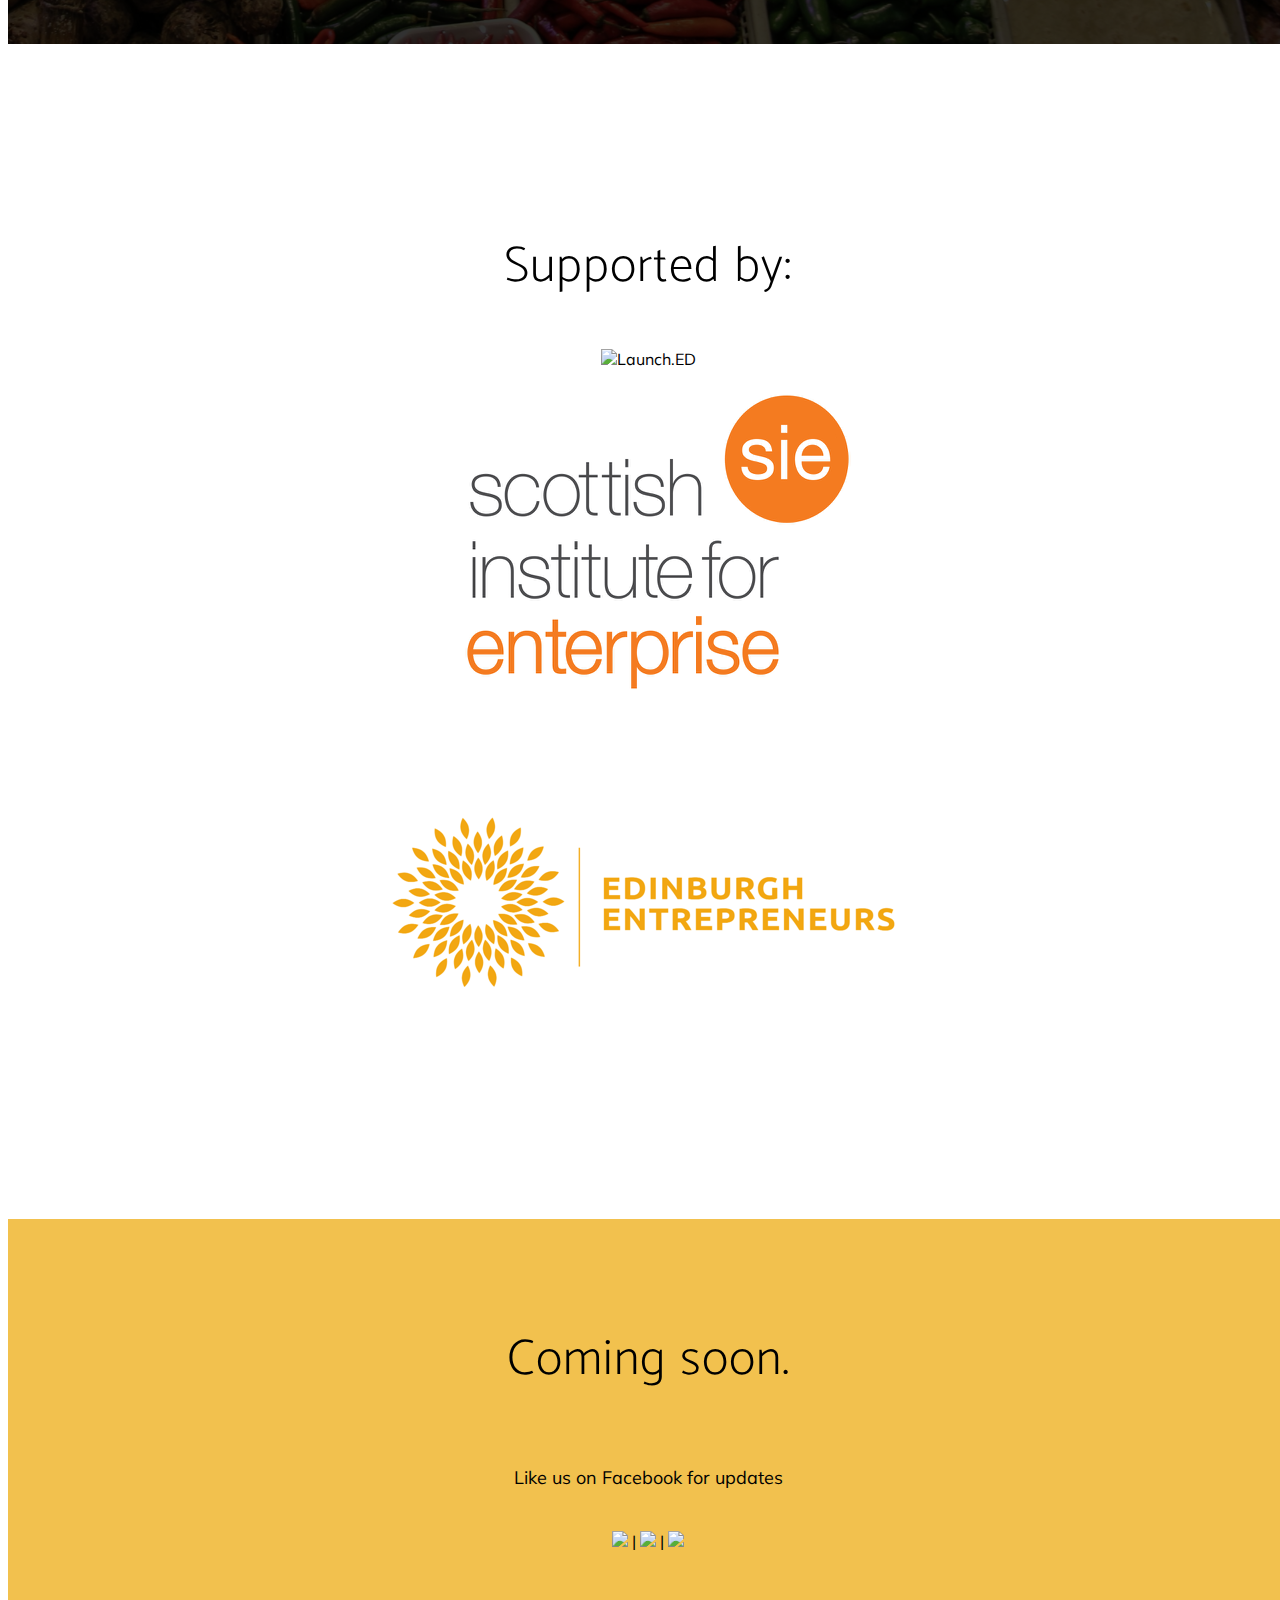
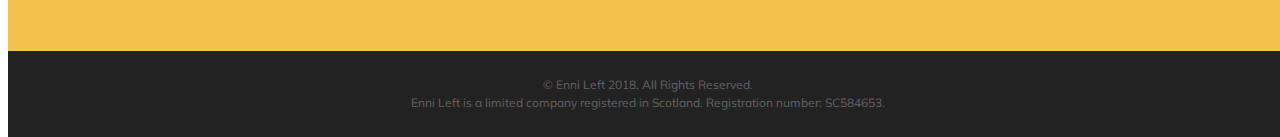
==== commit f8172c81: "Update index.html" ====
--- a/index.html
+++ b/index.html
@@ -3,7 +3,7 @@
 
   <head>
 
-    <!-- Global site tag (gtag.js) - Google Analytics -->
+      <!-- Global site tag (gtag.js) - Google Analytics -->
 <script async src="https://www.googletagmanager.com/gtag/js?id=UA-113558020-1"></script>
 <script>
   window.dataLayer = window.dataLayer || [];
@@ -13,6 +13,7 @@
   gtag('config', 'UA-113558020-1');
 </script>
 
+      
     <meta charset="utf-8">
     <meta name="viewport" content="width=device-width, initial-scale=1, shrink-to-fit=no">
     <meta name="google-site-verification" content="3qiY7QwRsM1tjaogY6PgLR2wzYtC_Jo2FqkyH0Ns8eg" />
@@ -36,6 +37,10 @@
 
     <!-- Custom styles for this template -->
     <link type="text/css" rel="stylesheet" href="styles.css">
+      
+    <!-- Flavicon -->  
+       <link rel="shortcut icon" type="image/x-icon" href="icon.ico"> 
+      
   </head>
 
   <body id="page-top">
@@ -65,7 +70,7 @@
         <div class="row h-100">
           <div class="col-lg-7 my-auto">
             <div class="header-content mx-auto">
-              <h1 class="mb-5">Introducing Enni, <br><br> Your smart AI assistant to help you cut food waste.</h1>
+              <h1 class="mb-5">Introducing Enni, <br><br> Your smart AI assistant to help you manage your food.</h1>
               <a href="https://m.me/ennileft" target="_blank" class="btn btn-outline btn-xl js-scroll-trigger">Talk to Enni</a>
             </div>
           </div>
